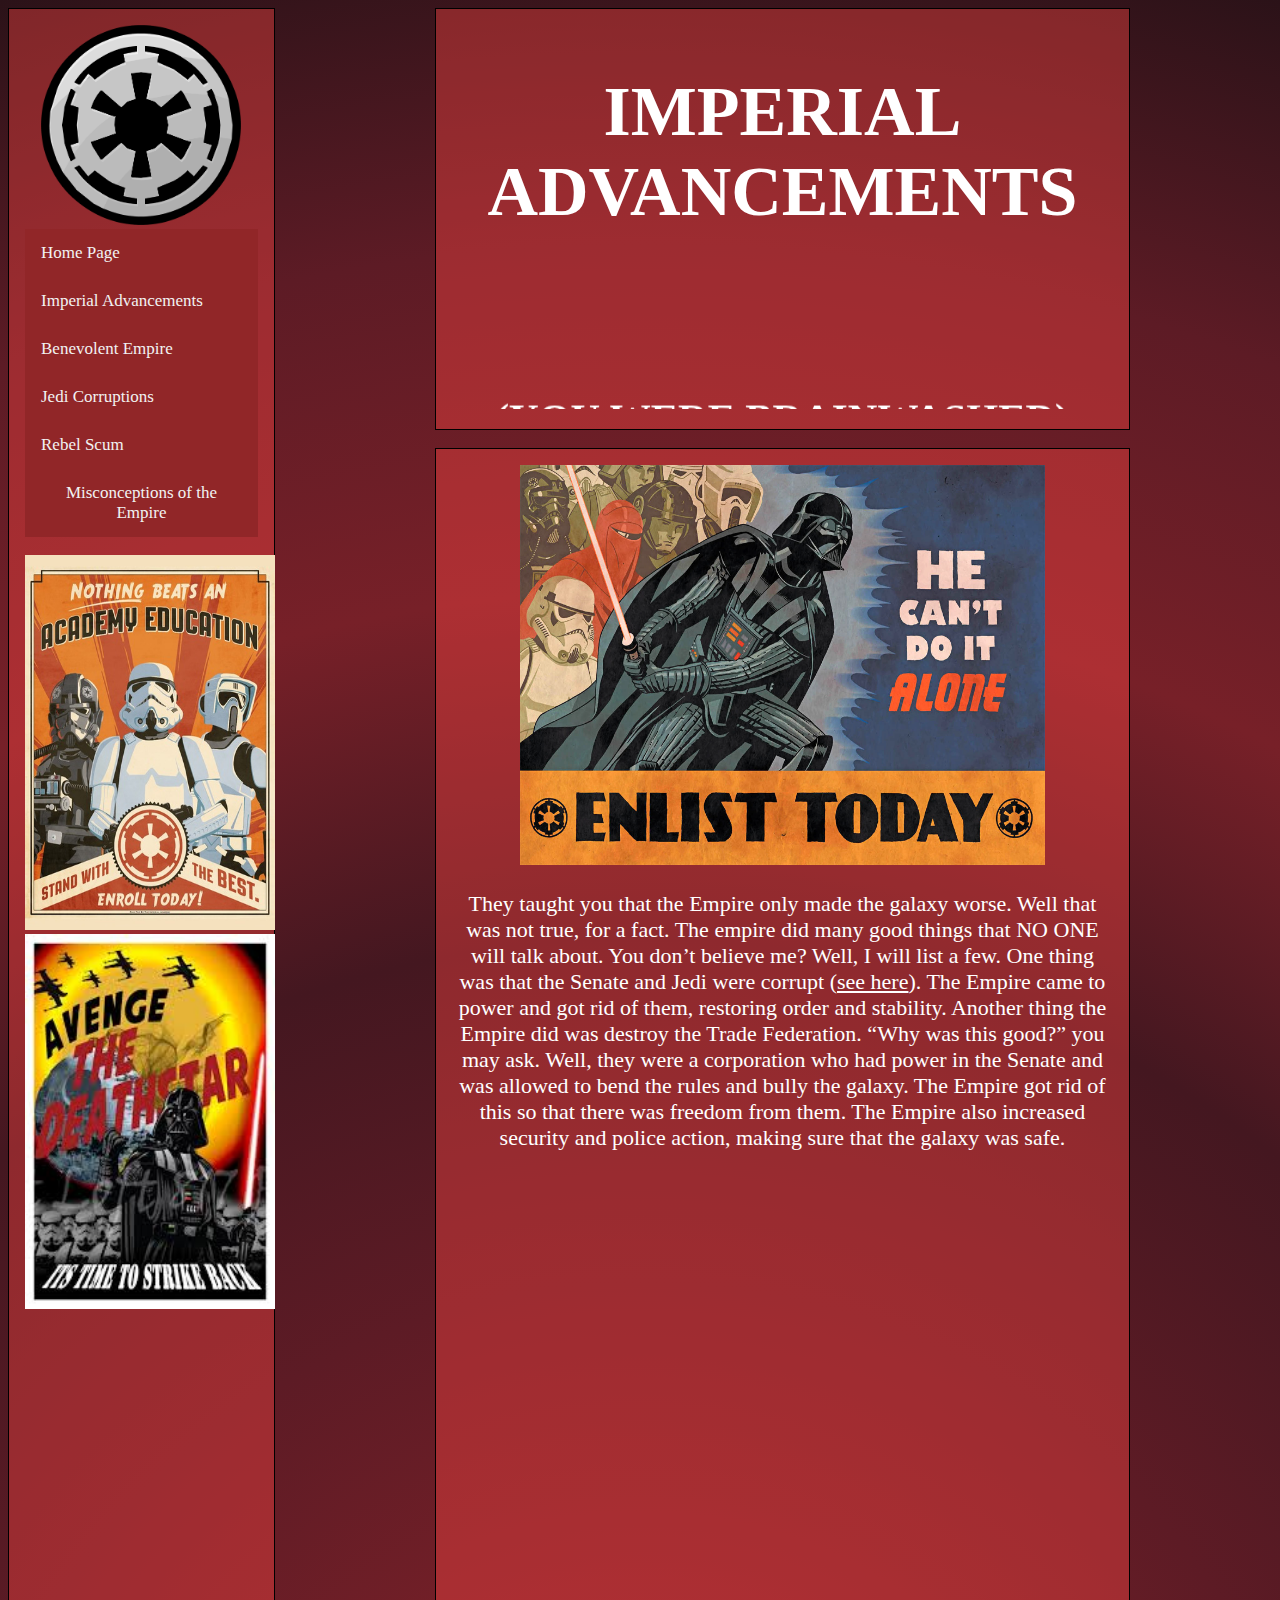
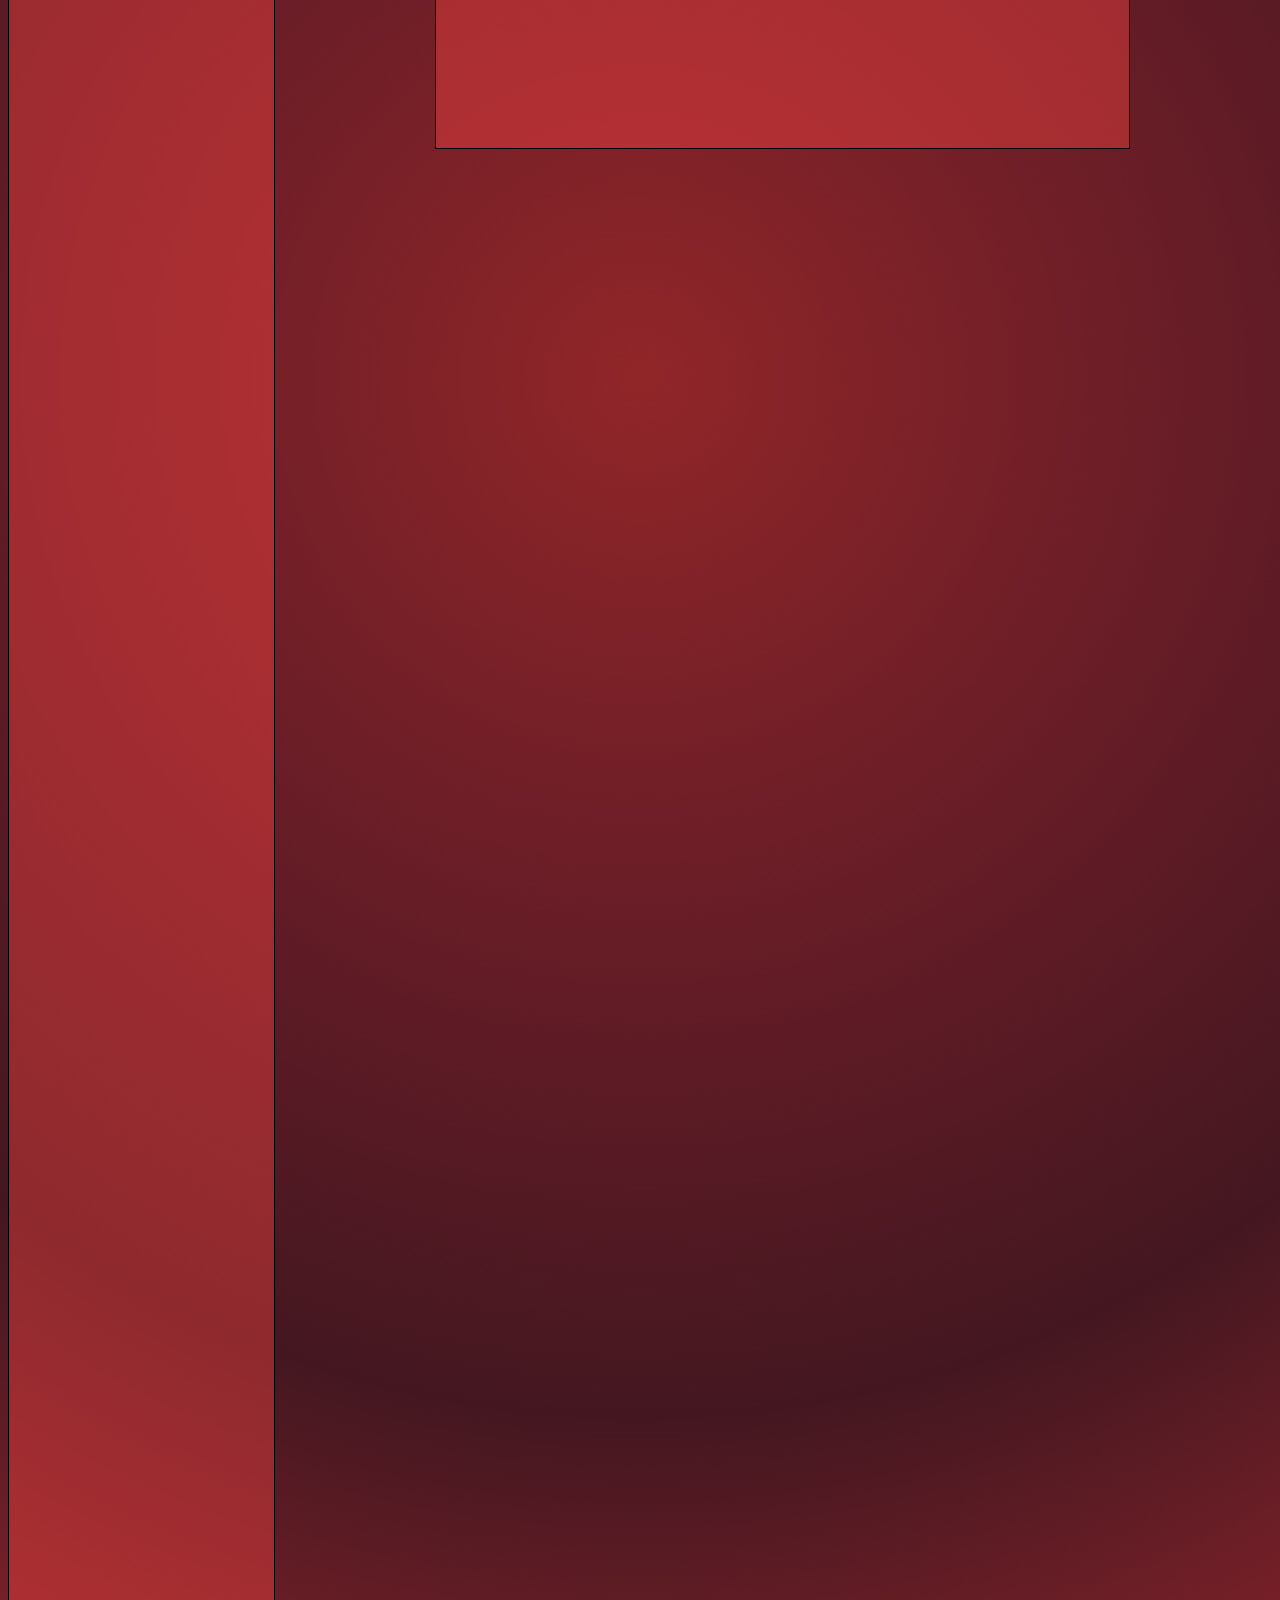
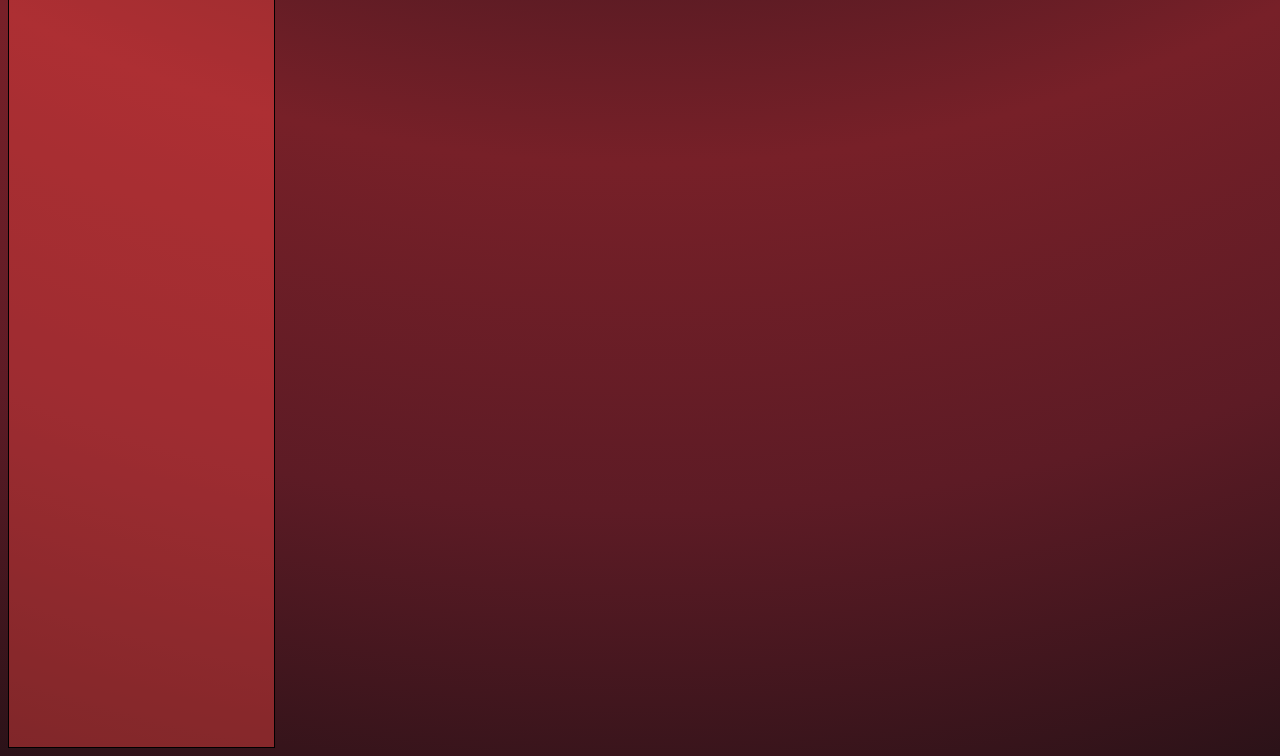
==== advance.html @ c9b88e84 "Add files via upload" ====
<!DOCTYPE html>
<html>
	<head>
		<link href= "stylesheet.css" type="text/css" rel="stylesheet">
		<title>Imperial Advancements</title>
	</head>
	<body class="grid">
		</div> 
		<div class="sidebar">
					<center>
				<div class="caption">
					<a class="cursor" href="">
					<img src="Images/empirelogo.png"  height="200" width="200">
					<span class="captiontext">The sign of our Glorious Empire!</span>
					</a>
				</div>
			<div class="navbar">
					<a class="cursor" href="index.html"><center>Home Page</center></a>
					<a class="cursor" href="advance.html"><center>Imperial Advancements</center></a>
					<a class="cursor" href="benevolent.html"><center>Benevolent Empire</center></a>
					<a class="cursor" href="corrupt.html"><center>Jedi Corruptions</center></a>
					<a class="cursor" href="scum.html"><center>Rebel Scum</center></a>
					<a class="cursor" href="misconception.html"><center>Misconceptions of the Empire</center></a>
			</div>
				<br>
				<img src="Images/education.jpg"  height="375" width="250">
				<img src="Images/avenge.jpg"  height="375" width="250">
			</center>
		</div>
		<div class="title">
			<center>
				<h1>IMPERIAL ADVANCEMENTS</h1>
				<marquee direction="up"><h3 style="color:white">(YOU WERE BRAINWASHED)</h3></marquee>
			</center>
		</div>
		<div class="titlebody">
		<center>
			<div class="caption">
				<img src="Images/enlisttoday.jpg" height="400" width="525">
				<span class="captiontext">Change my mind</span>
			</div>
			<p>They taught you that the Empire only made the galaxy worse. Well that was not true, for a fact. The empire did many good things that NO ONE will talk about. 
			You don’t believe me? Well, I will list a few. One thing was that the Senate and Jedi were corrupt (<a class="cursor" href="corrutption.html">see here</a>). 
			The Empire came to power and got rid of them, restoring order and stability. Another thing the Empire did was destroy the Trade Federation. 
			“Why was this good?” you may ask. Well, they were a corporation who had power in the Senate and was allowed to bend the rules and bully the galaxy. 
			The Empire got rid of this so that there was freedom from them. The Empire also increased security and police action, making sure that the galaxy was safe.</p>
		</center>
		</div>
	</body>
</html>
---- stylesheet.css ----
html {
	cursor: url('Images/troopercursor.png'), auto;
background-image: radial-gradient(circle, #912628, #772028, #5d1b25, #441720, #772028, #5d1b25, #2b1218);
	

}
div a.cursor:hover {
	cursor: url('Images/vader.png'), auto;
}
.grid {
	display: grid;
	grid-template-columns: 1fr 1fr 1fr 1fr 1fr 1fr 1fr 1fr 1fr; 
	grid-template-rows: 1fr 1fr 1fr 1fr 1fr 1fr 1fr 1fr 1fr ;
	grid-gap: 2vh;
}
.caption .captiontext {
    visibility: hidden;
    width: 120px;
    background-color: black;
    color: #fff;
    text-align: center;
    border-radius: 6px;
    padding: 5px 0;

    /* Position the tooltip */
    position: absolute;
    z-index: 1;
}

.caption:hover .captiontext {
    visibility: visible;
}

h1 {
	font-size: 70px;
	text-align: center;
	color: white;
	font-family: Palatino;
}

h3 {
	font-size: 41px;
	text-align: center;
	color: white;
	font-family: Palatino;
}


p {
	font-size: 22px;
	text-align: center;
	color: white;
	font-family: Palatino;
}

a {
	color: white;
}

.sidebar {
	background-color: rgba(255,71,68,0.4);
	padding: 1em;
	grid-column: 1/3;
	grid-row: 1/10;
	border: 1px black solid;
}

.title {
	background-color: rgba(255,71,68,0.4);
	padding: 1em;
	grid-column: 4/9;
	grid-row: 1/2;
	border: 1px black solid;
}
.body {
	background-color: rgba(255,71,68,0.4);
	padding: 1em;
	grid-column: 4/9;
	grid-row: 2/8;
	border: 1px black solid;
}

.titlebody {
	background-color: rgba(255,71,68,0.4);
	padding: 1em;
	grid-column: 4/9;
	grid-row: 2/5;
	border: 1px black solid;
}

{
	background-color: rgba(255,71,68,0.4);
	padding: 1em;
	grid-column: 1/9;
	grid-row: 1/2;
	border: 1px black solid;
}

.navbar {
    background-color: #912628;
    overflow: hidden;
}

/* Style the links inside the navigation bar */
.navbar a {
    float: left;
    color: #f2f2f2;
    text-align: center;
    padding: 14px 16px;
    text-decoration: none;
    font-size: 17px;
}

/* Change the color of links on hover */

.navbar a:hover {
    background-color: #ddd;
    color: black;
}

.navbar a.active {
    background-color: #2b1218;
    color: white;
}
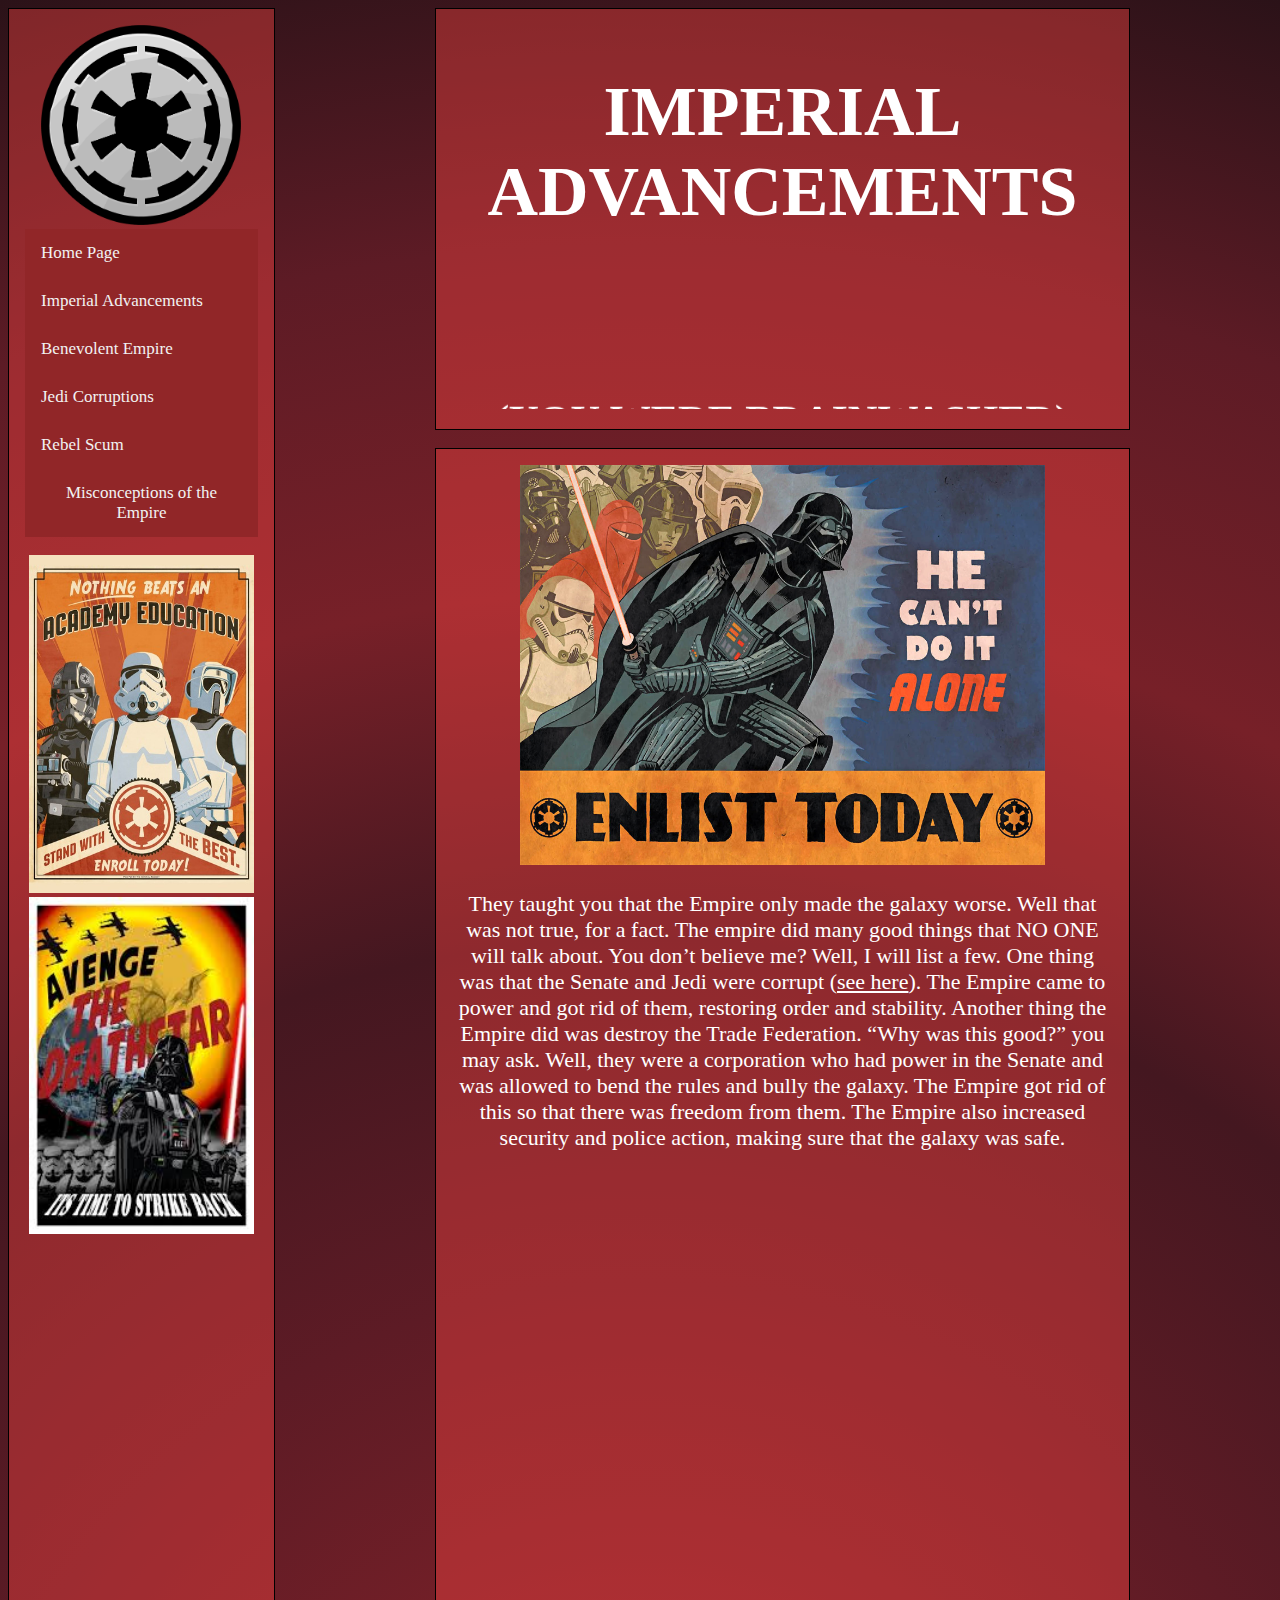
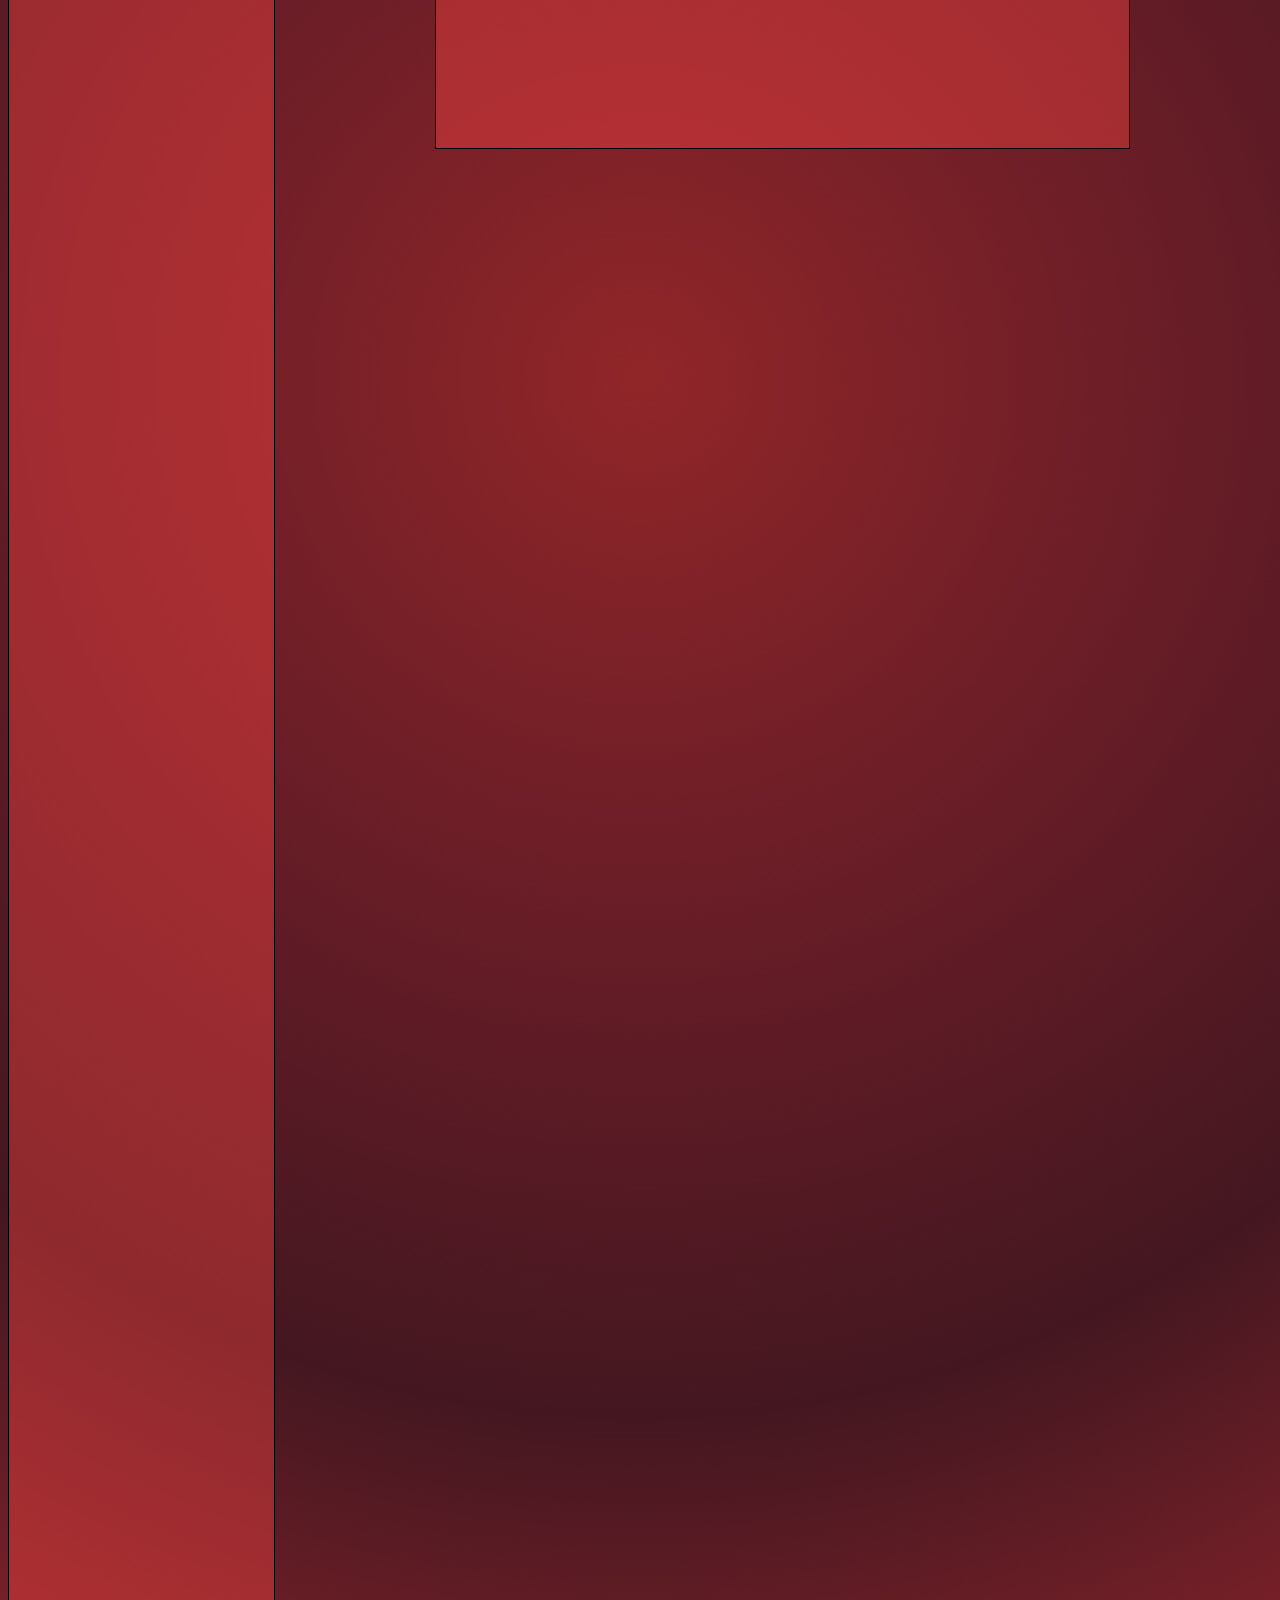
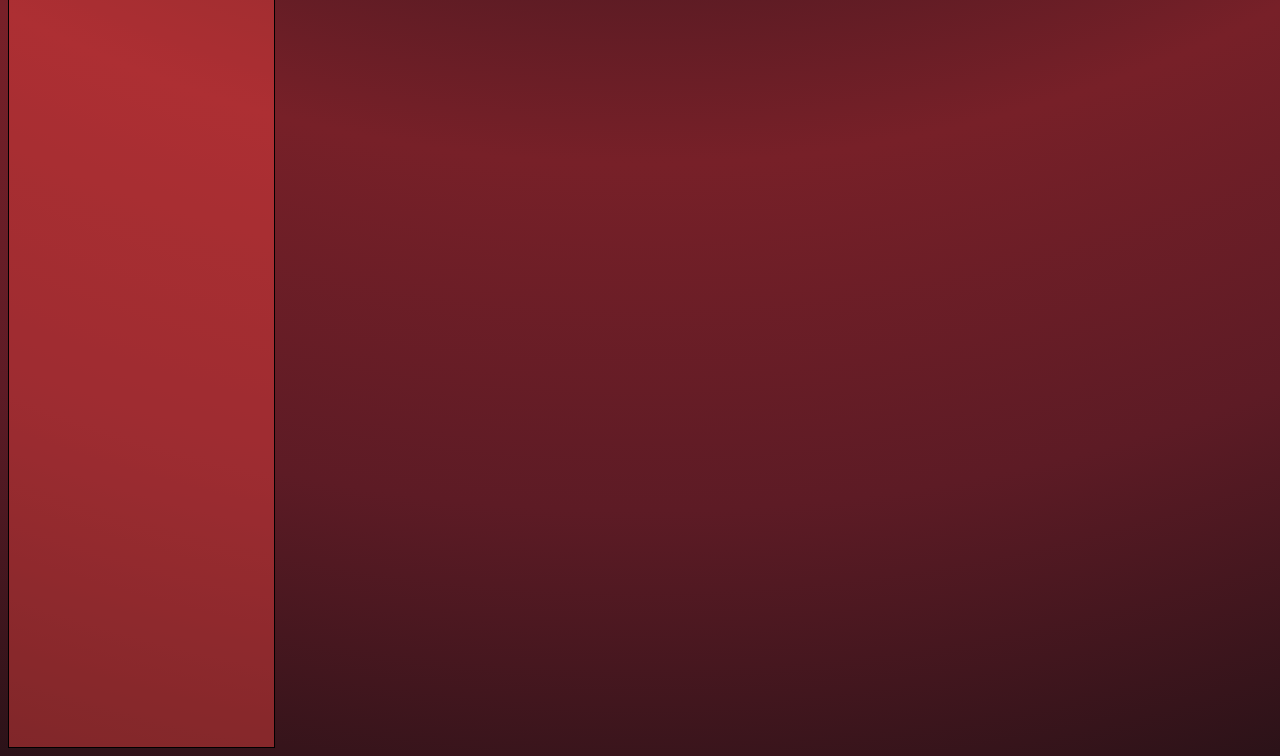
==== commit 60604868: "Add files via upload" ====
--- a/advance.html
+++ b/advance.html
@@ -23,8 +23,8 @@
 					<a class="cursor" href="misconception.html"><center>Misconceptions of the Empire</center></a>
 			</div>
 				<br>
-				<img src="Images/education.jpg"  height="375" width="250">
-				<img src="Images/avenge.jpg"  height="375" width="250">
+				<img src="Images/education.jpg"  height="337.5" width="225">
+				<img src="Images/avenge.jpg"  height="337.5" width="225">
 			</center>
 		</div>
 		<div class="title">
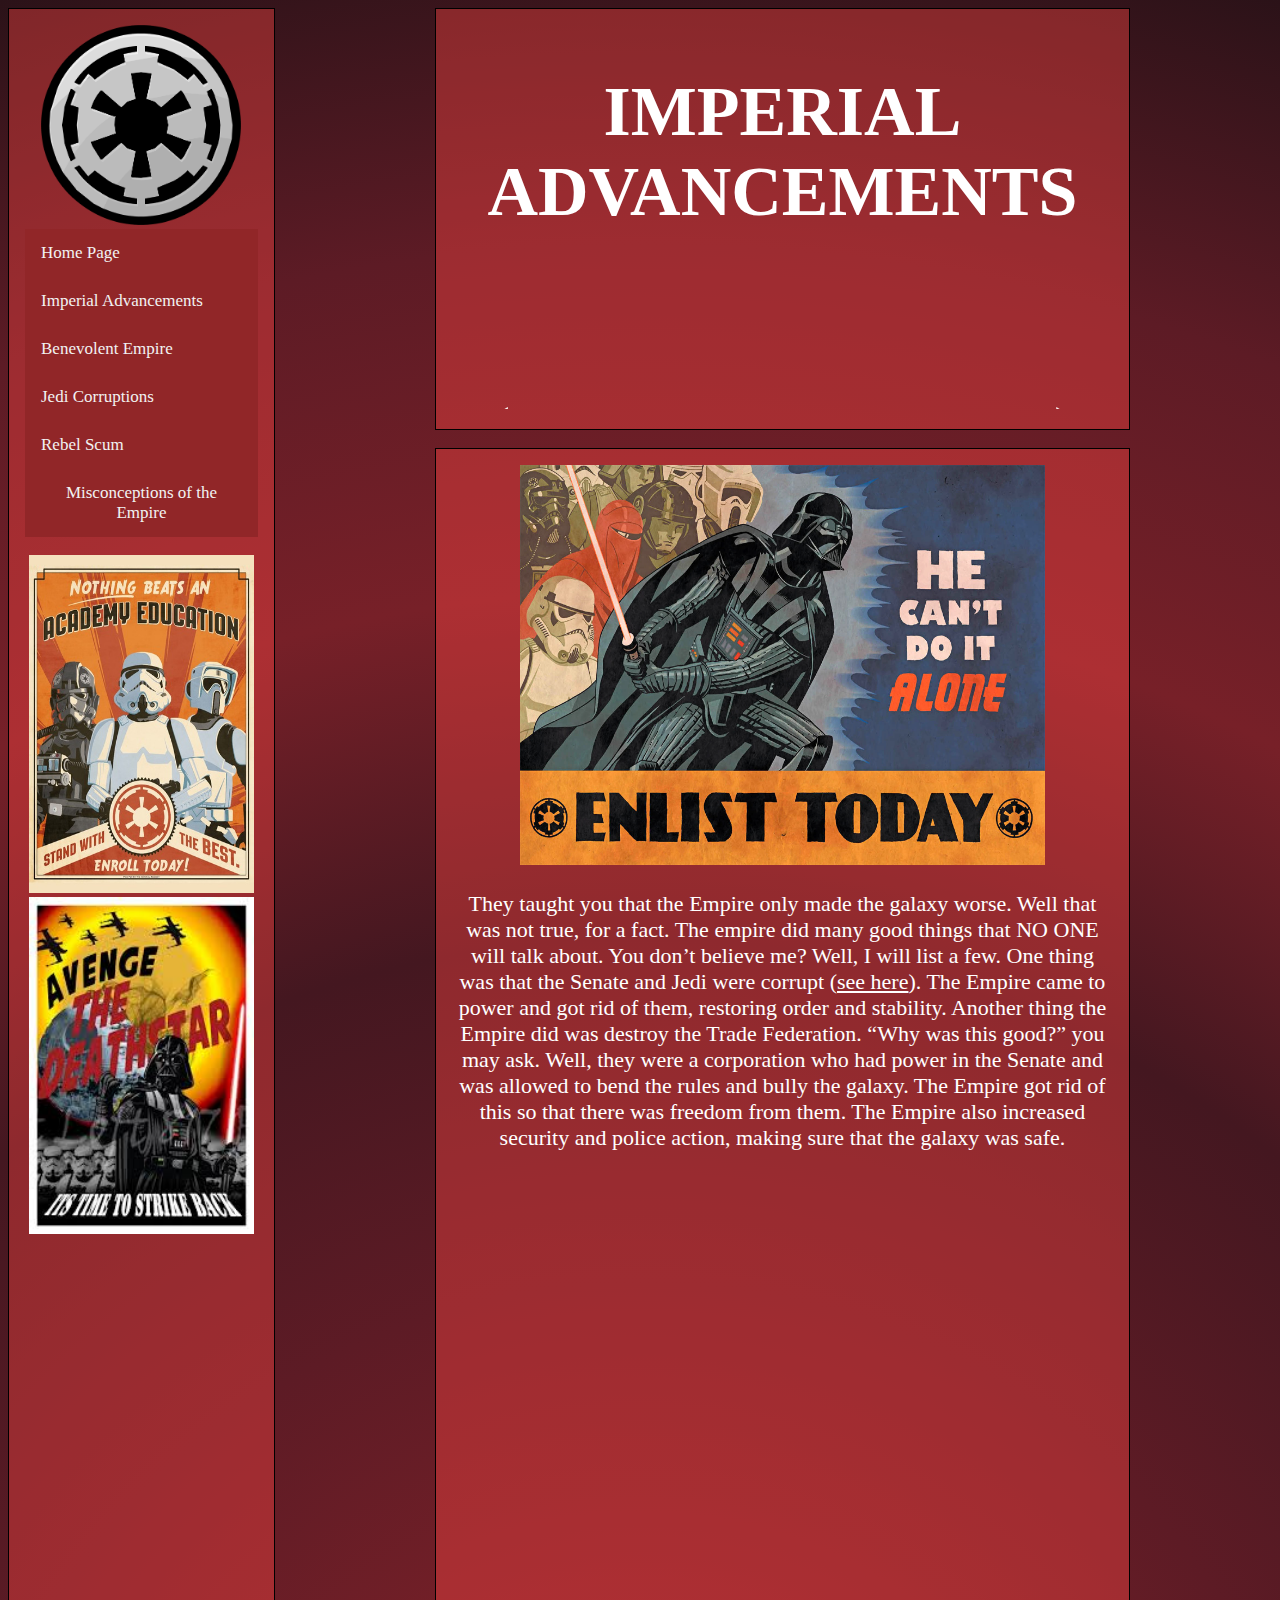
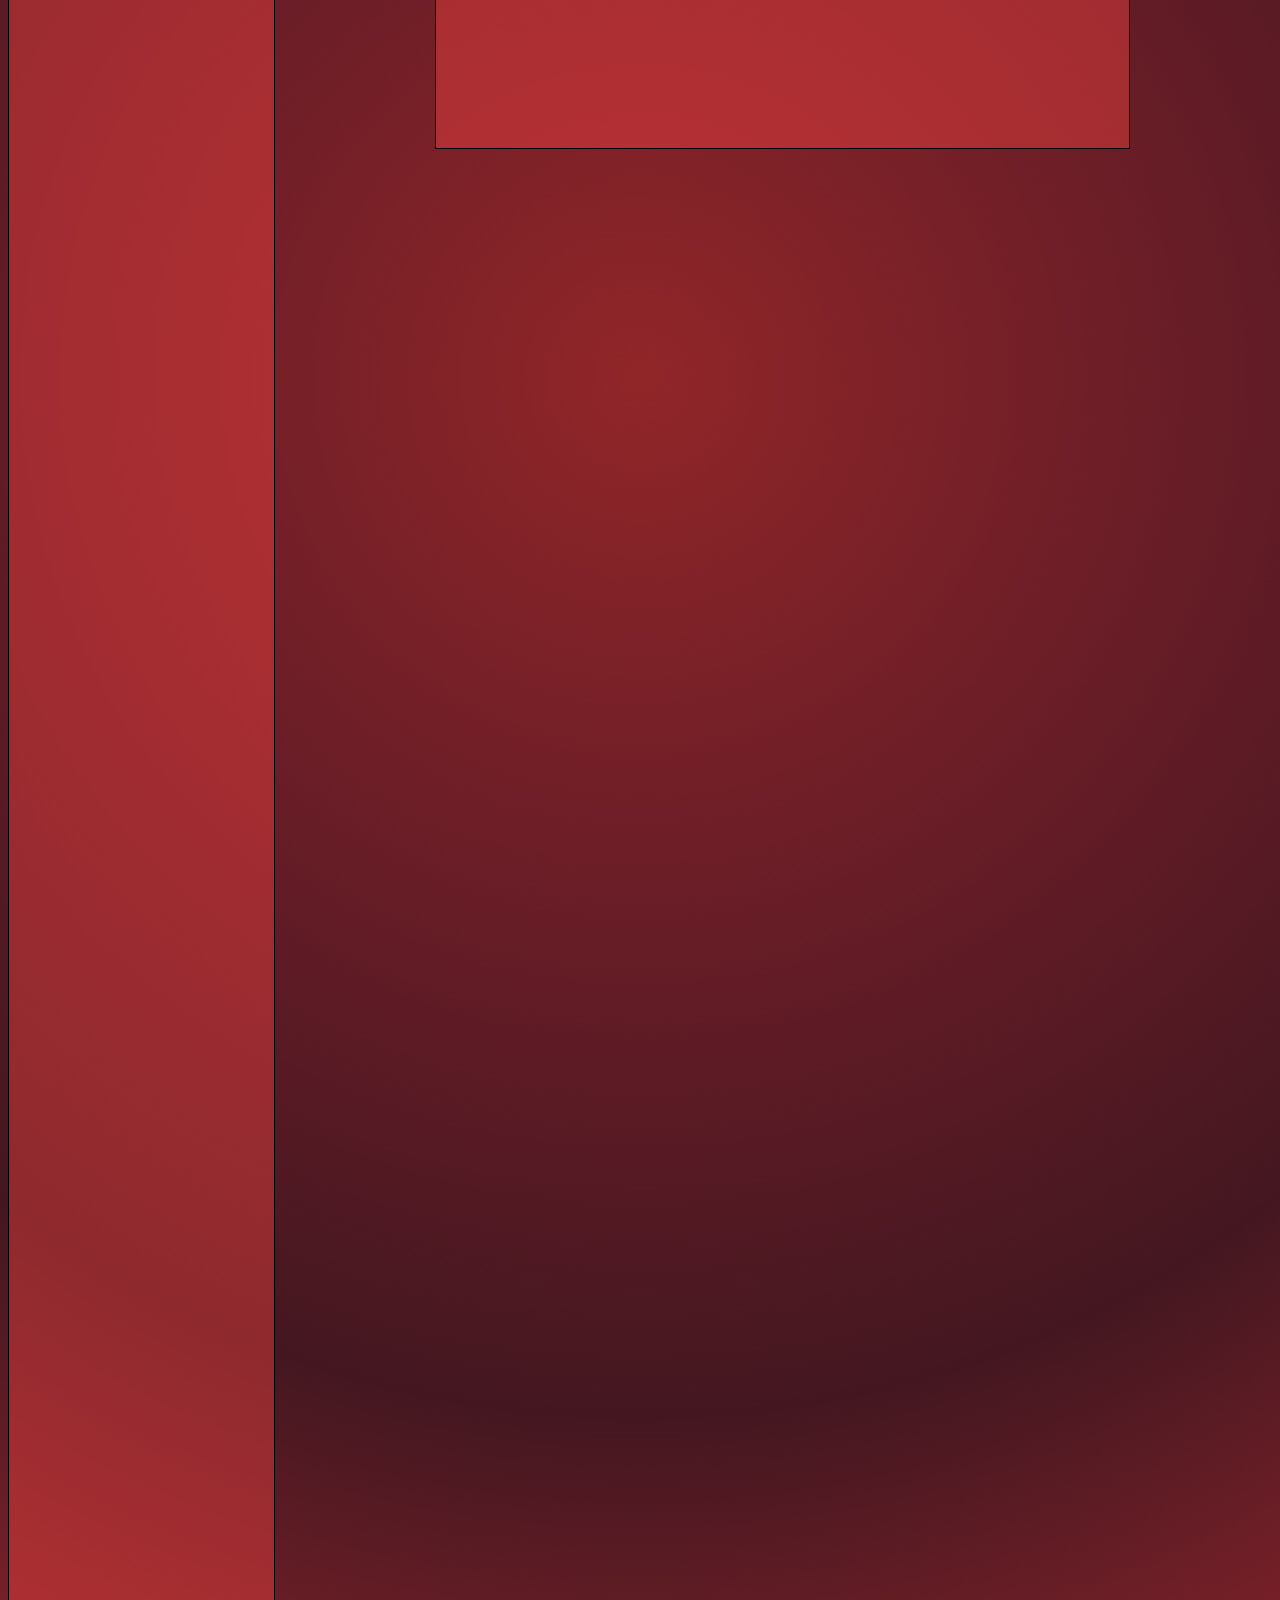
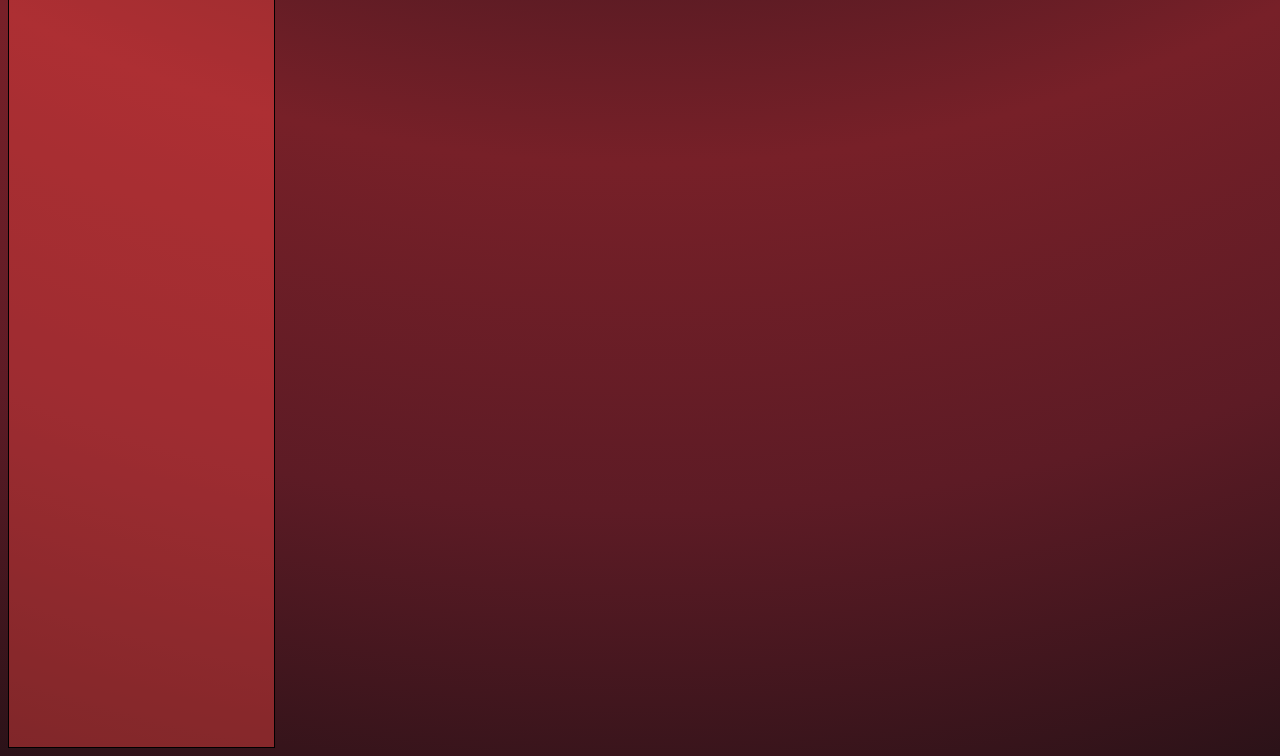
==== commit ba0c6476: "Add files via upload" ====
--- a/advance.html
+++ b/advance.html
@@ -37,7 +37,7 @@
 		<center>
 			<div class="caption">
 				<img src="Images/enlisttoday.jpg" height="400" width="525">
-				<span class="captiontext">Change my mind</span>
+				<span class="captiontext">Help the Empire</span>
 			</div>
 			<p>They taught you that the Empire only made the galaxy worse. Well that was not true, for a fact. The empire did many good things that NO ONE will talk about. 
 			You don’t believe me? Well, I will list a few. One thing was that the Senate and Jedi were corrupt (<a class="cursor" href="corrutption.html">see here</a>). 
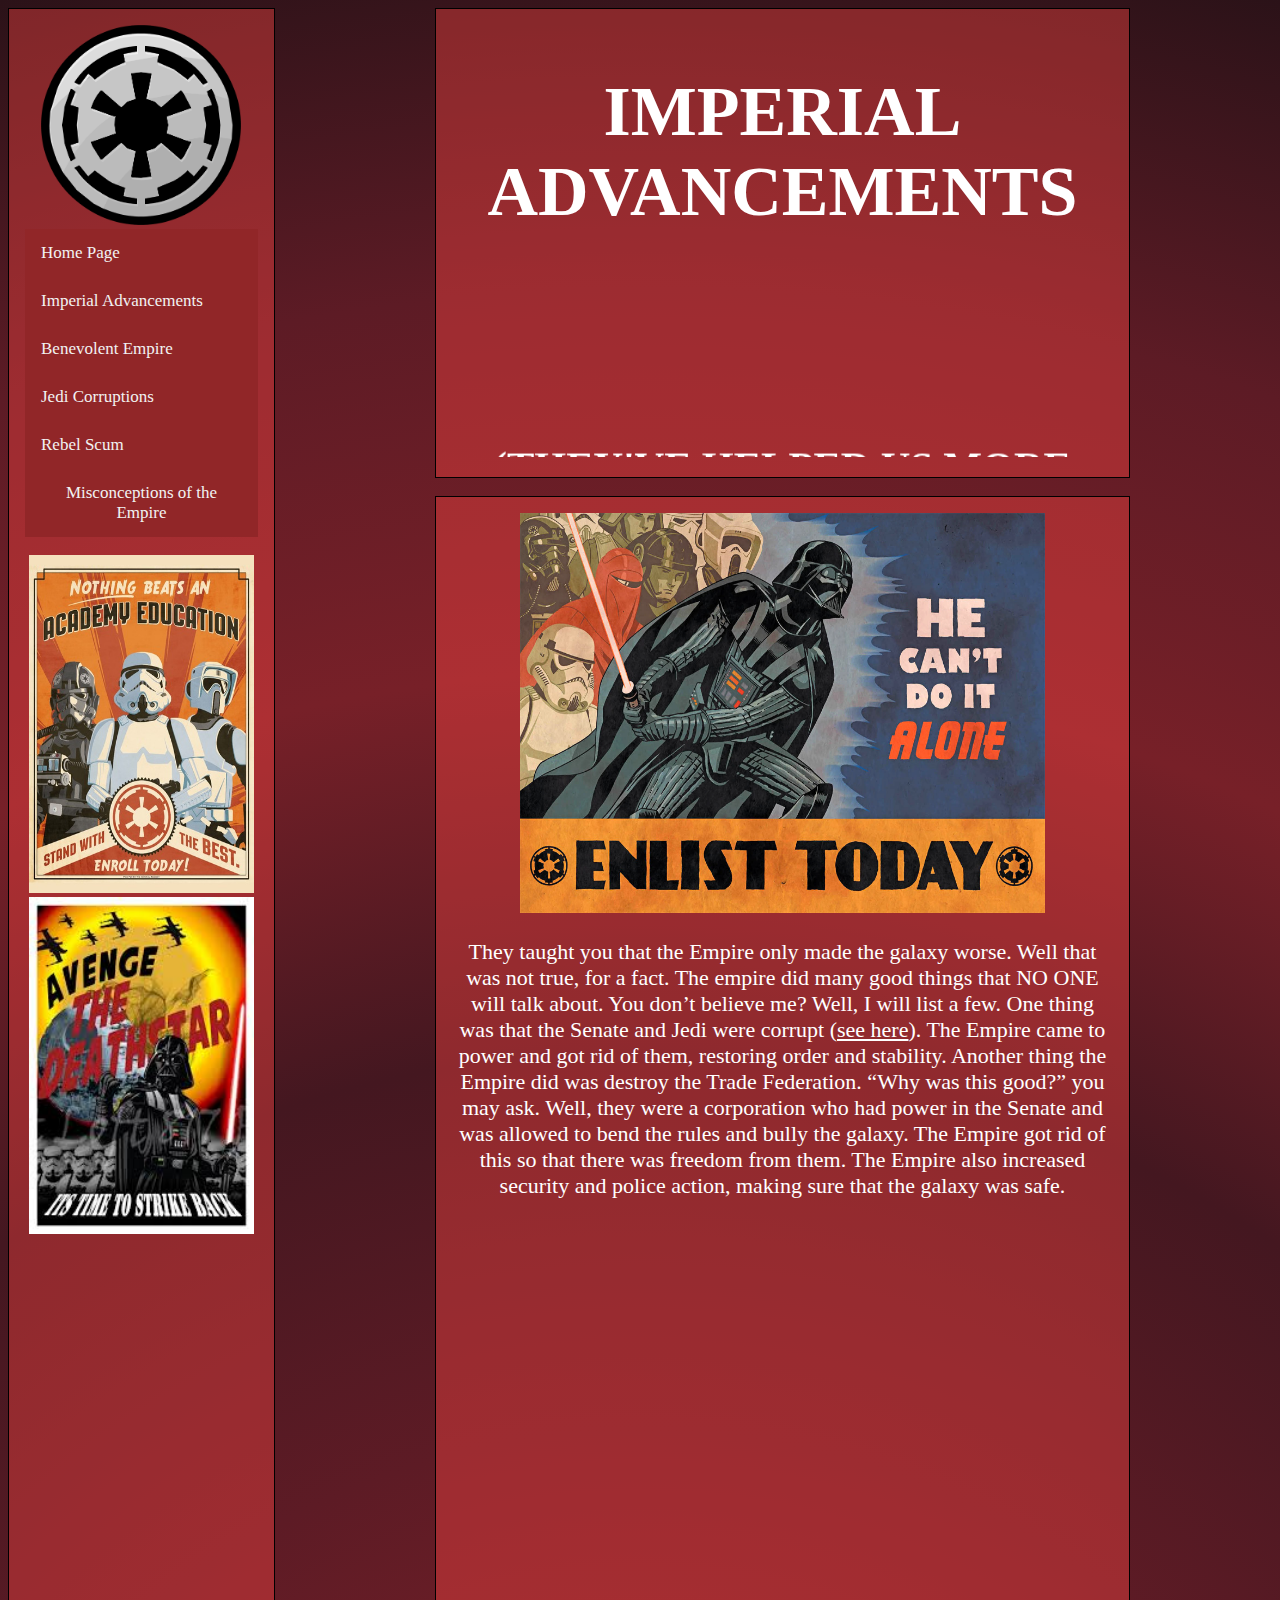
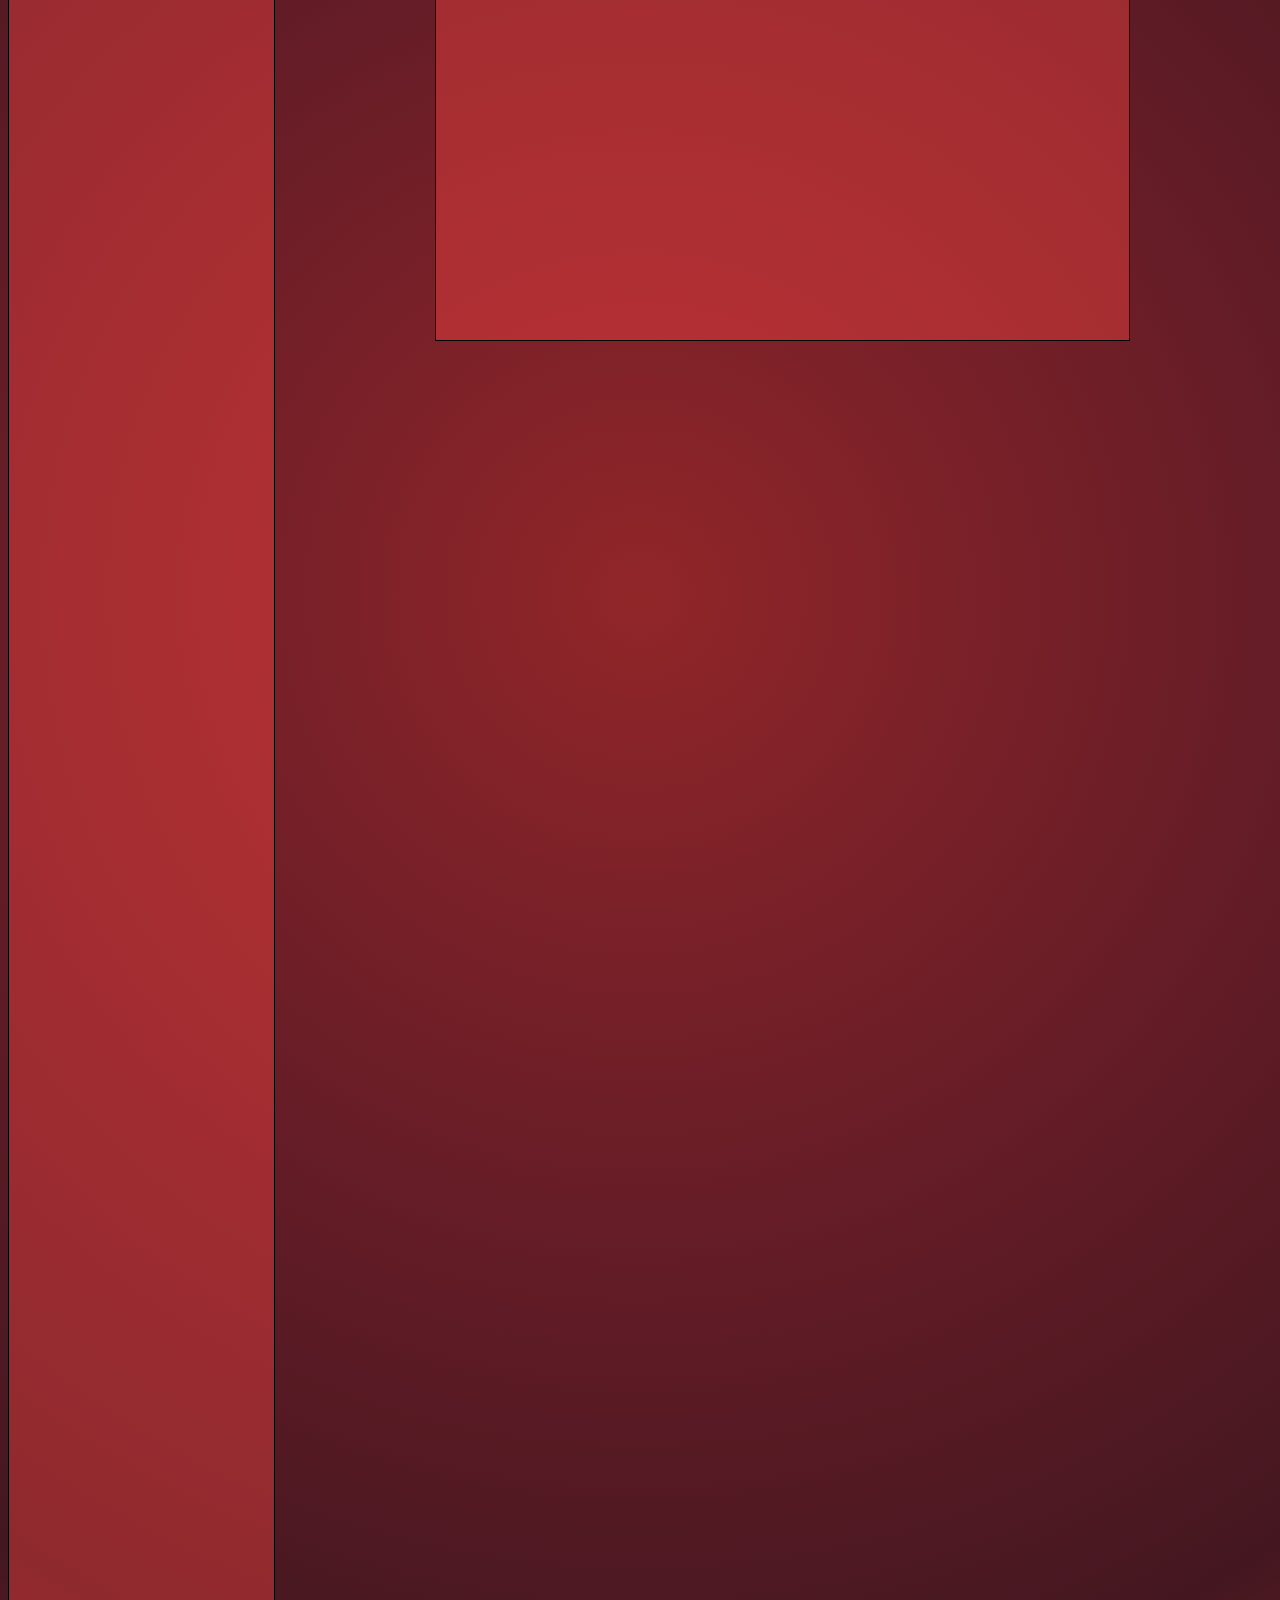
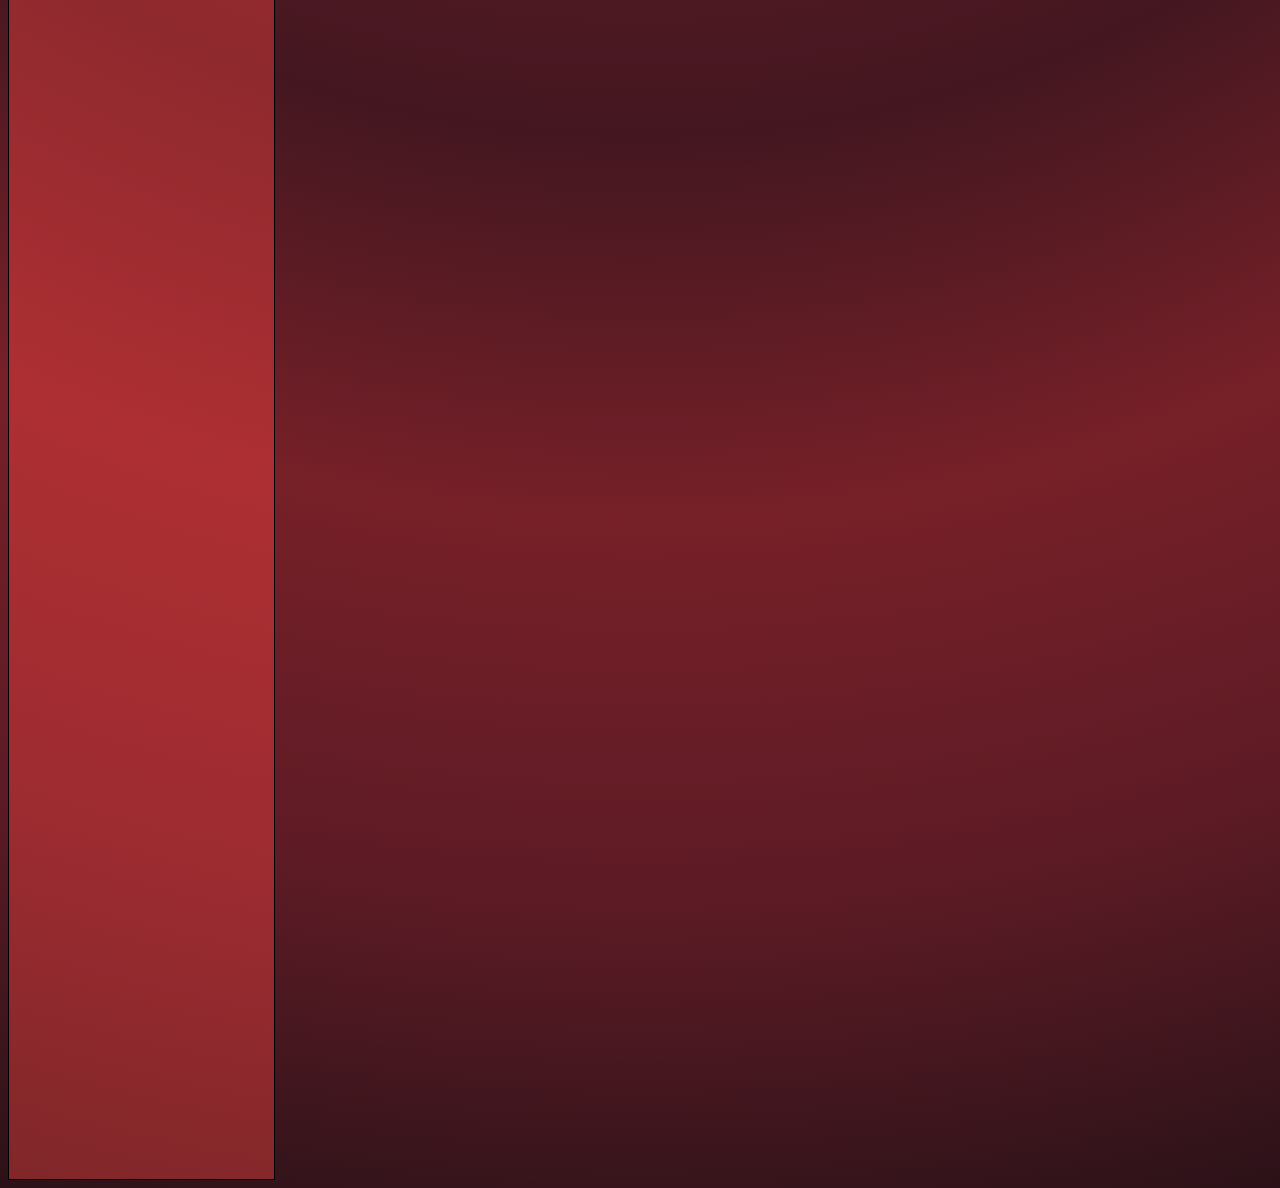
==== commit 18ec3904: "Add files via upload" ====
--- a/advance.html
+++ b/advance.html
@@ -30,17 +30,17 @@
 		<div class="title">
 			<center>
 				<h1>IMPERIAL ADVANCEMENTS</h1>
-				<marquee direction="up"><h3 style="color:white">(YOU WERE BRAINWASHED)</h3></marquee>
+				<marquee direction="up"><h3 style="color:white">(THEY'VE HELPED US MORE THAN YOU THINK)</h3></marquee>
 			</center>
 		</div>
 		<div class="titlebody">
 		<center>
 			<div class="caption">
 				<img src="Images/enlisttoday.jpg" height="400" width="525">
-				<span class="captiontext">Help the Empire</span>
+				<span class="captiontext">Help the Empire!</span>
 			</div>
 			<p>They taught you that the Empire only made the galaxy worse. Well that was not true, for a fact. The empire did many good things that NO ONE will talk about. 
-			You don’t believe me? Well, I will list a few. One thing was that the Senate and Jedi were corrupt (<a class="cursor" href="corrutption.html">see here</a>). 
+			You don’t believe me? Well, I will list a few. One thing was that the Senate and Jedi were corrupt (<a class="cursor" href="corrupt.html">see here</a>). 
 			The Empire came to power and got rid of them, restoring order and stability. Another thing the Empire did was destroy the Trade Federation. 
 			“Why was this good?” you may ask. Well, they were a corporation who had power in the Senate and was allowed to bend the rules and bully the galaxy. 
 			The Empire got rid of this so that there was freedom from them. The Empire also increased security and police action, making sure that the galaxy was safe.</p>
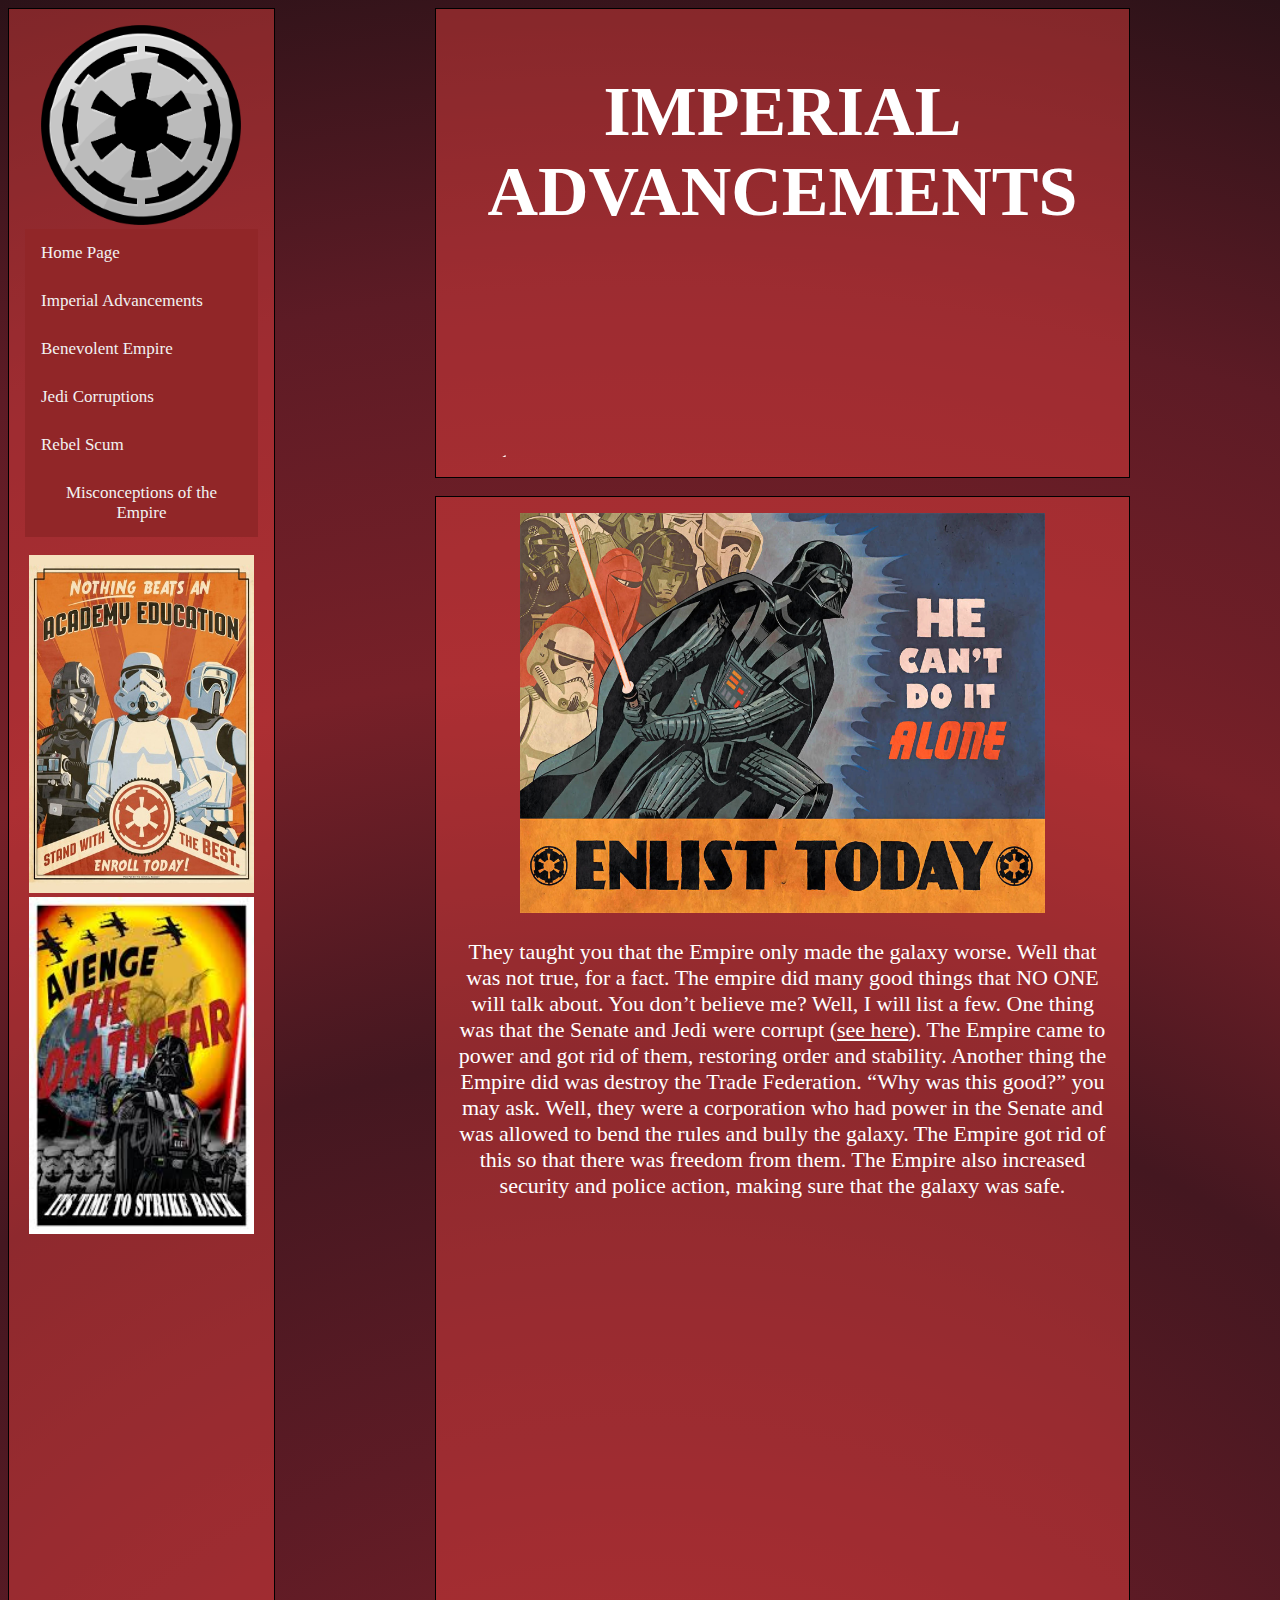
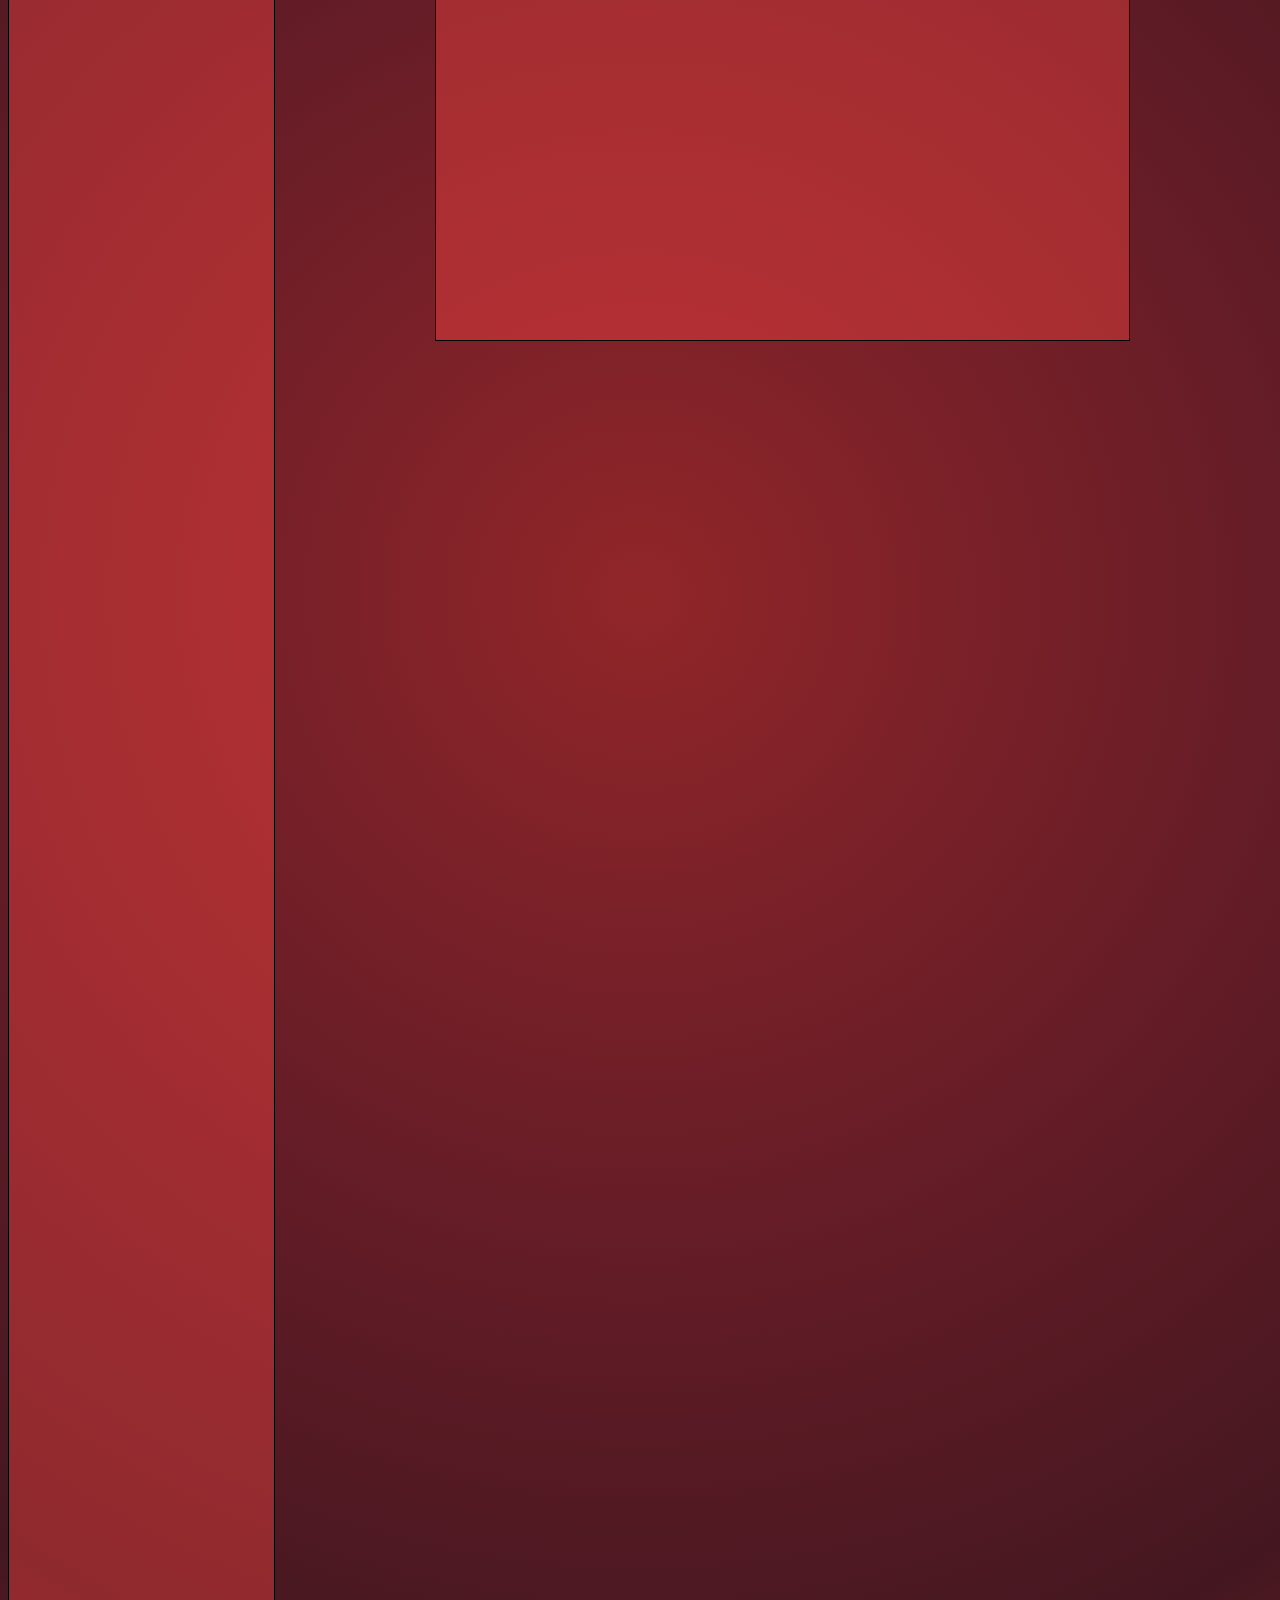
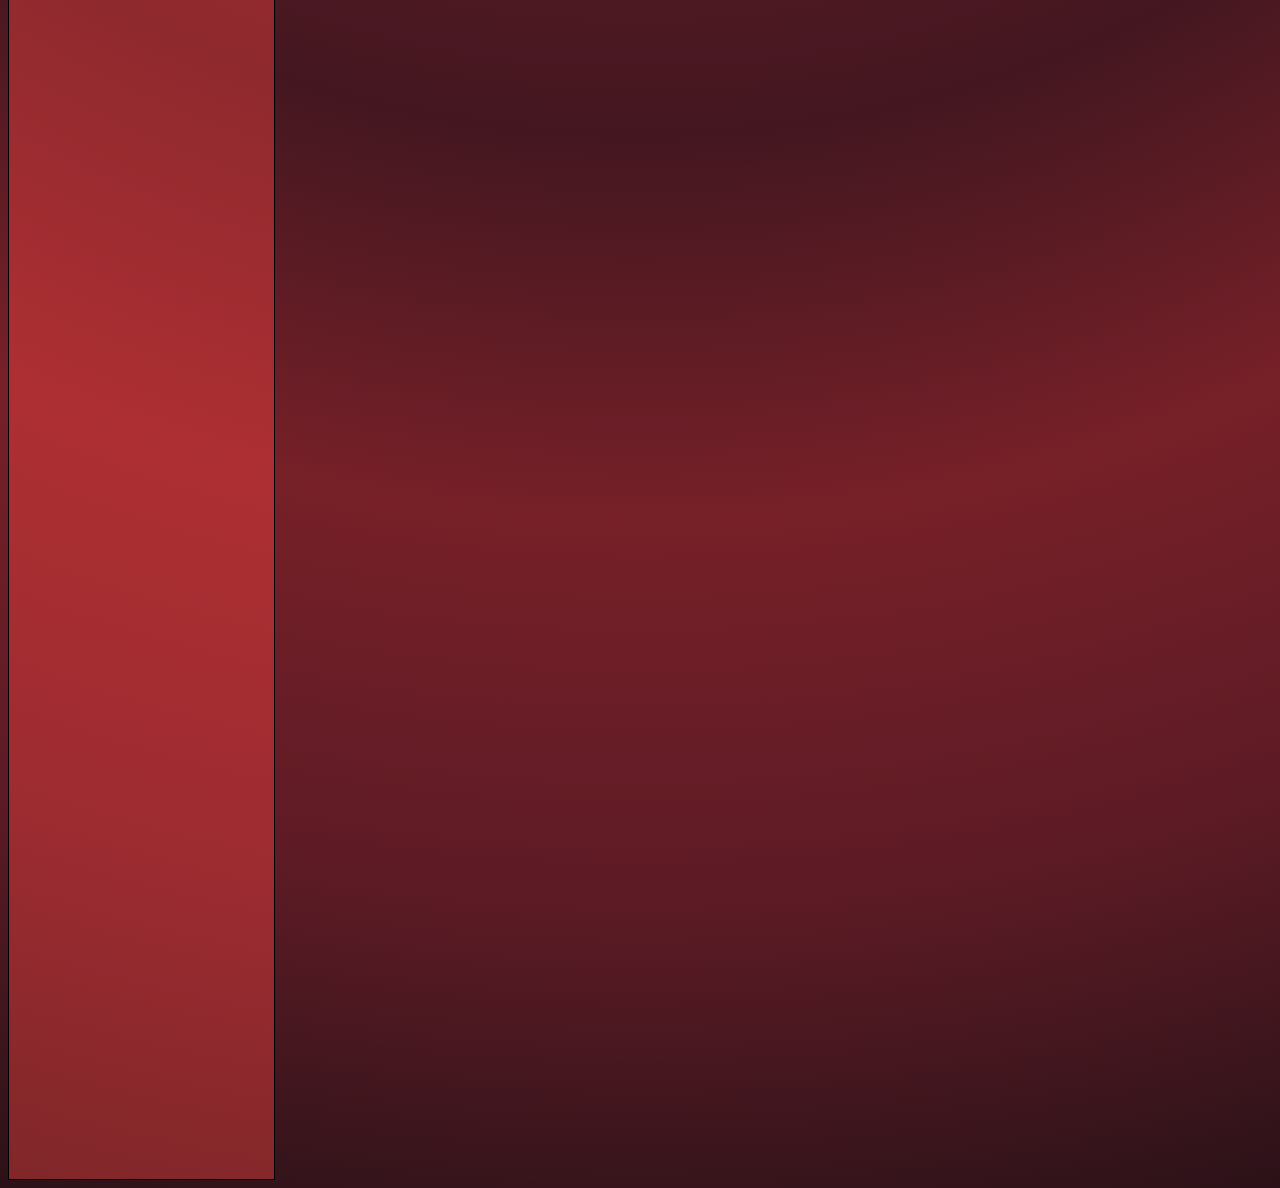
==== commit 647b5d7f: "Add files via upload" ====
--- a/advance.html
+++ b/advance.html
@@ -2,6 +2,7 @@
 <html>
 	<head>
 		<link href= "stylesheet.css" type="text/css" rel="stylesheet">
+		<link rel="icon" type="image/png" href="Images/tie.png"/>
 		<title>Imperial Advancements</title>
 	</head>
 	<body class="grid">
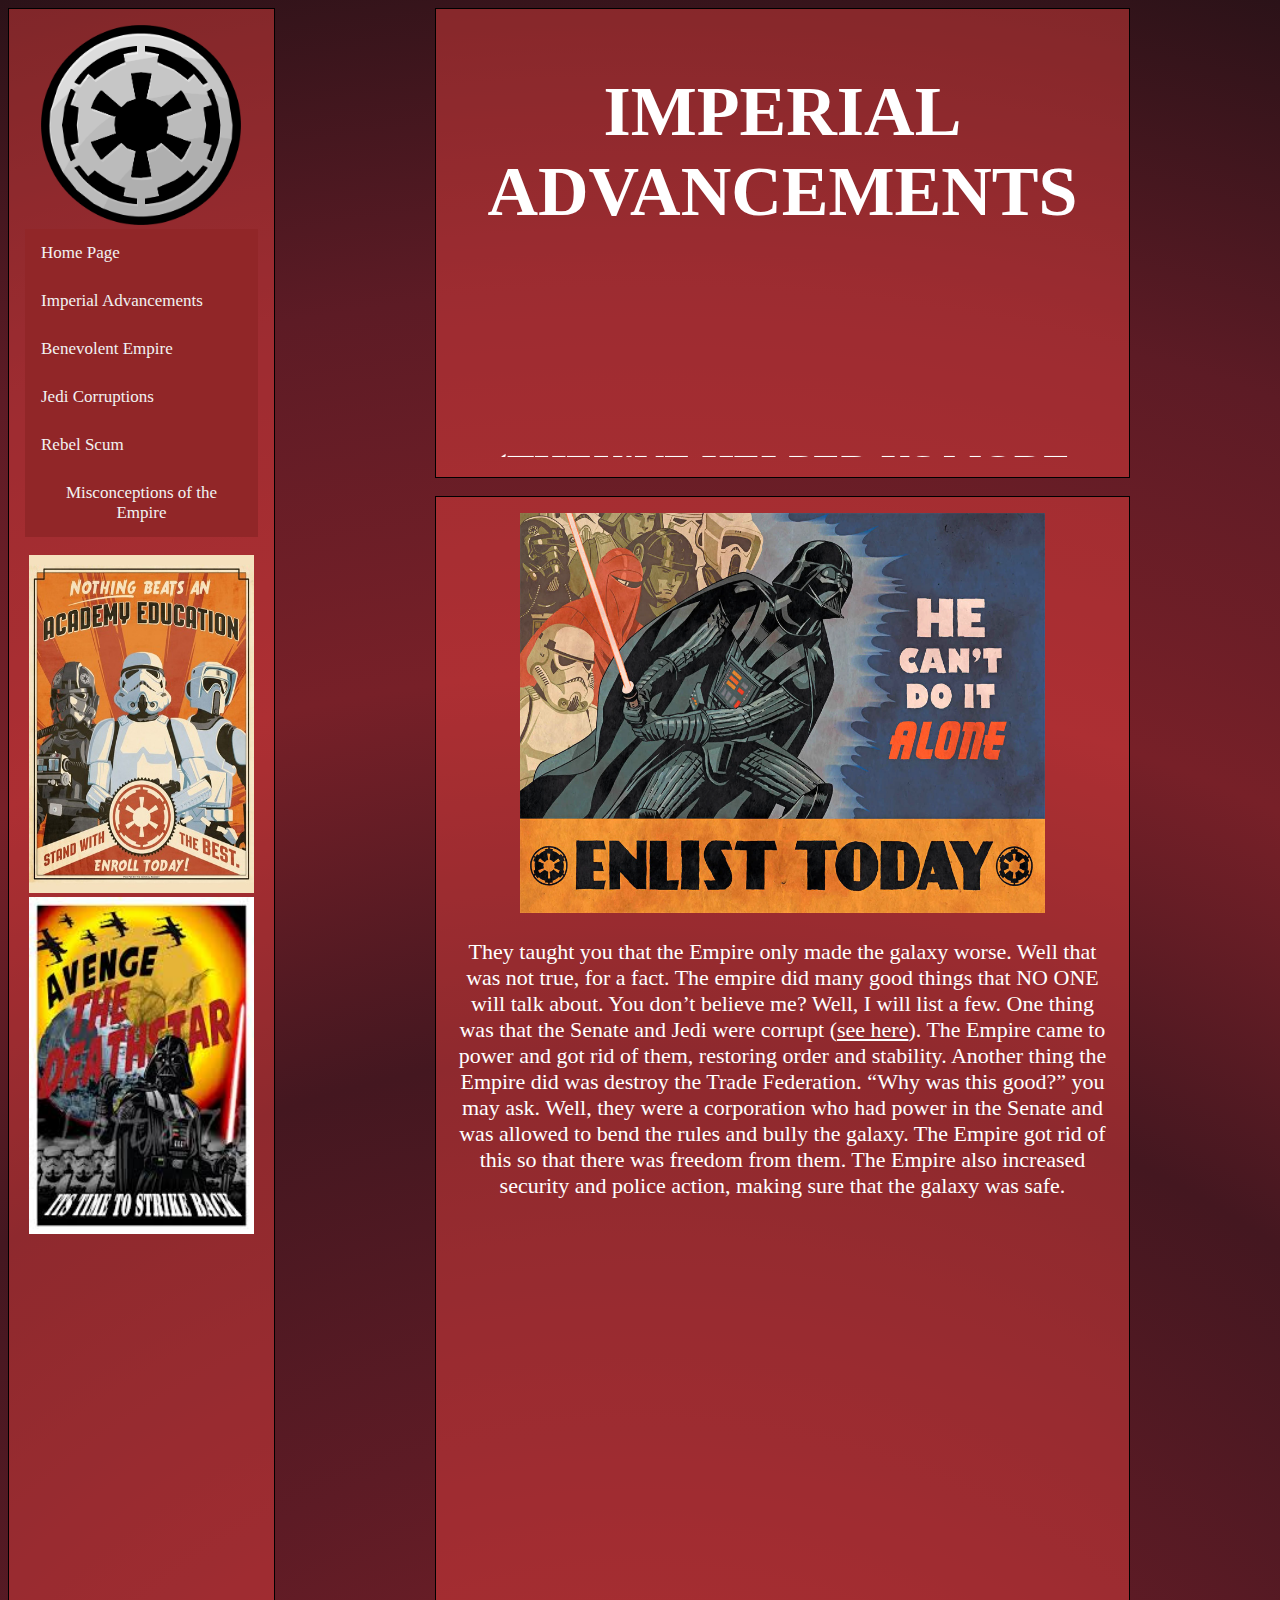
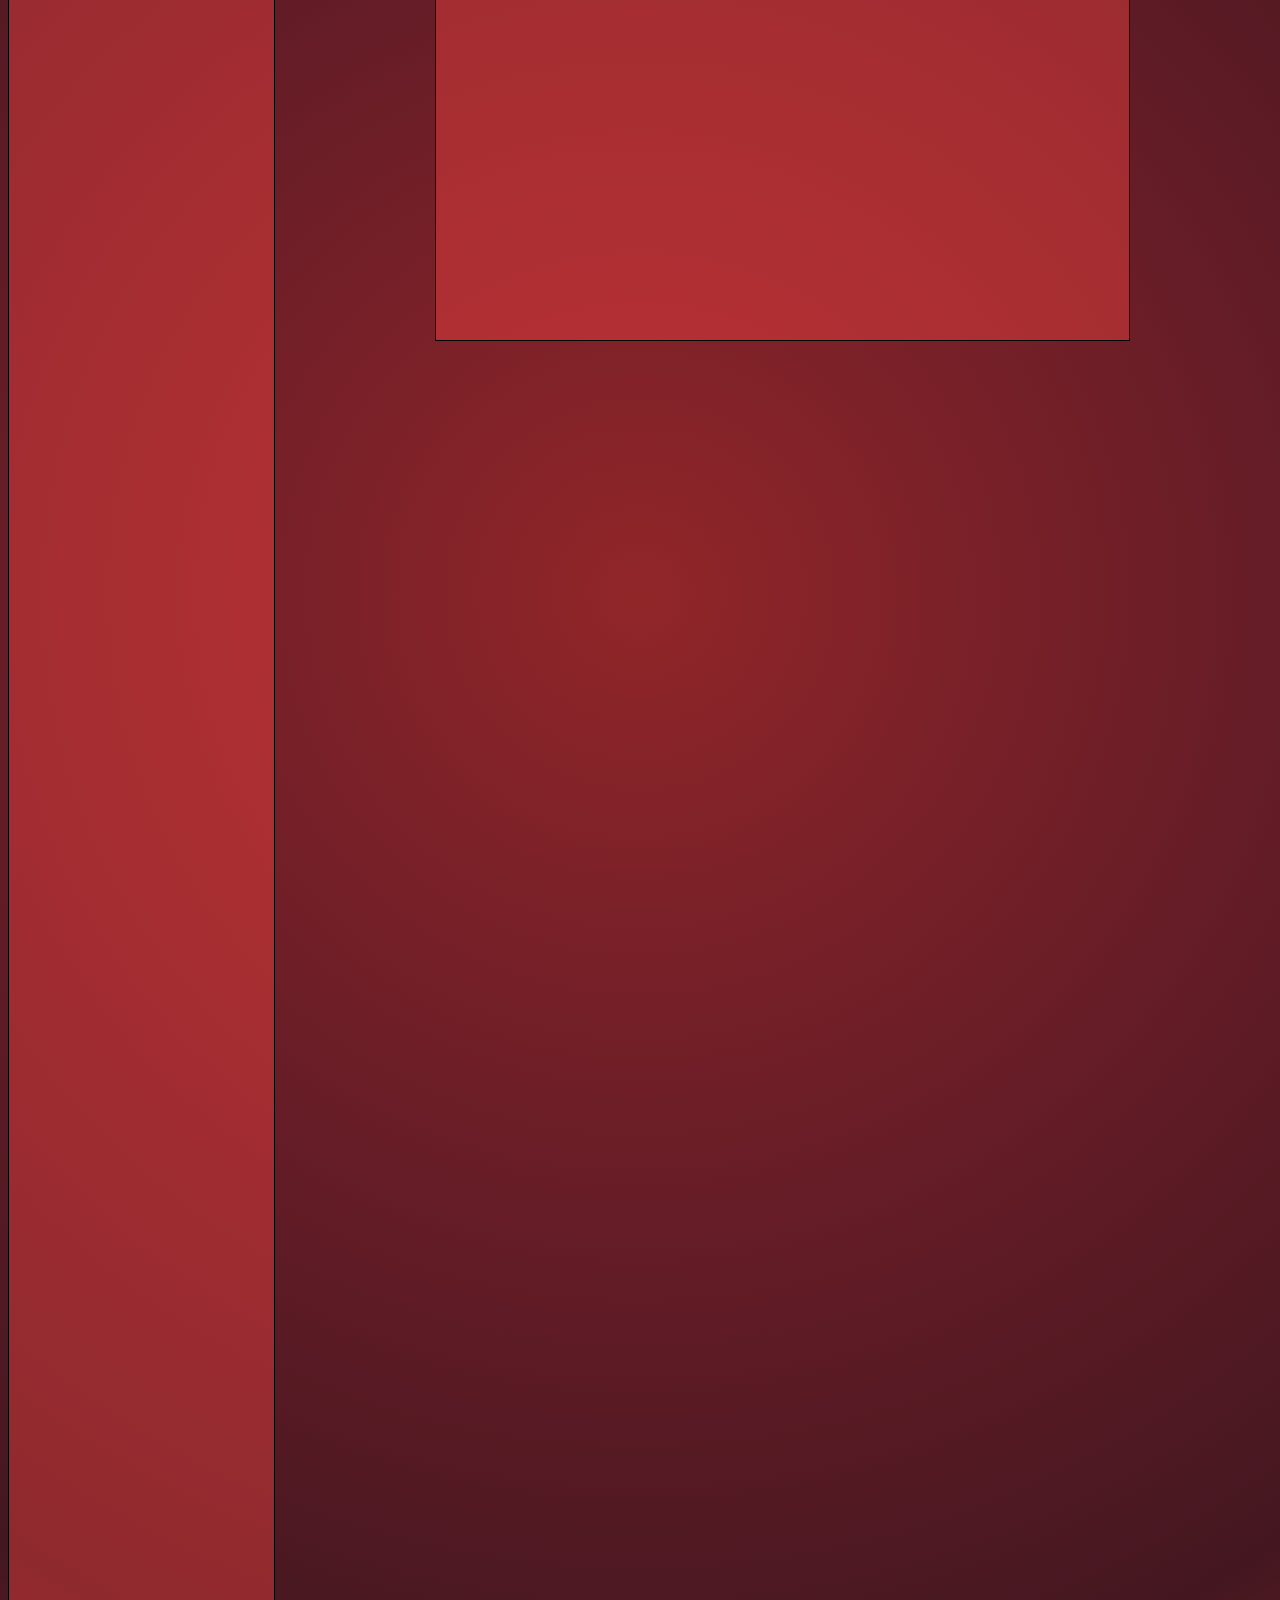
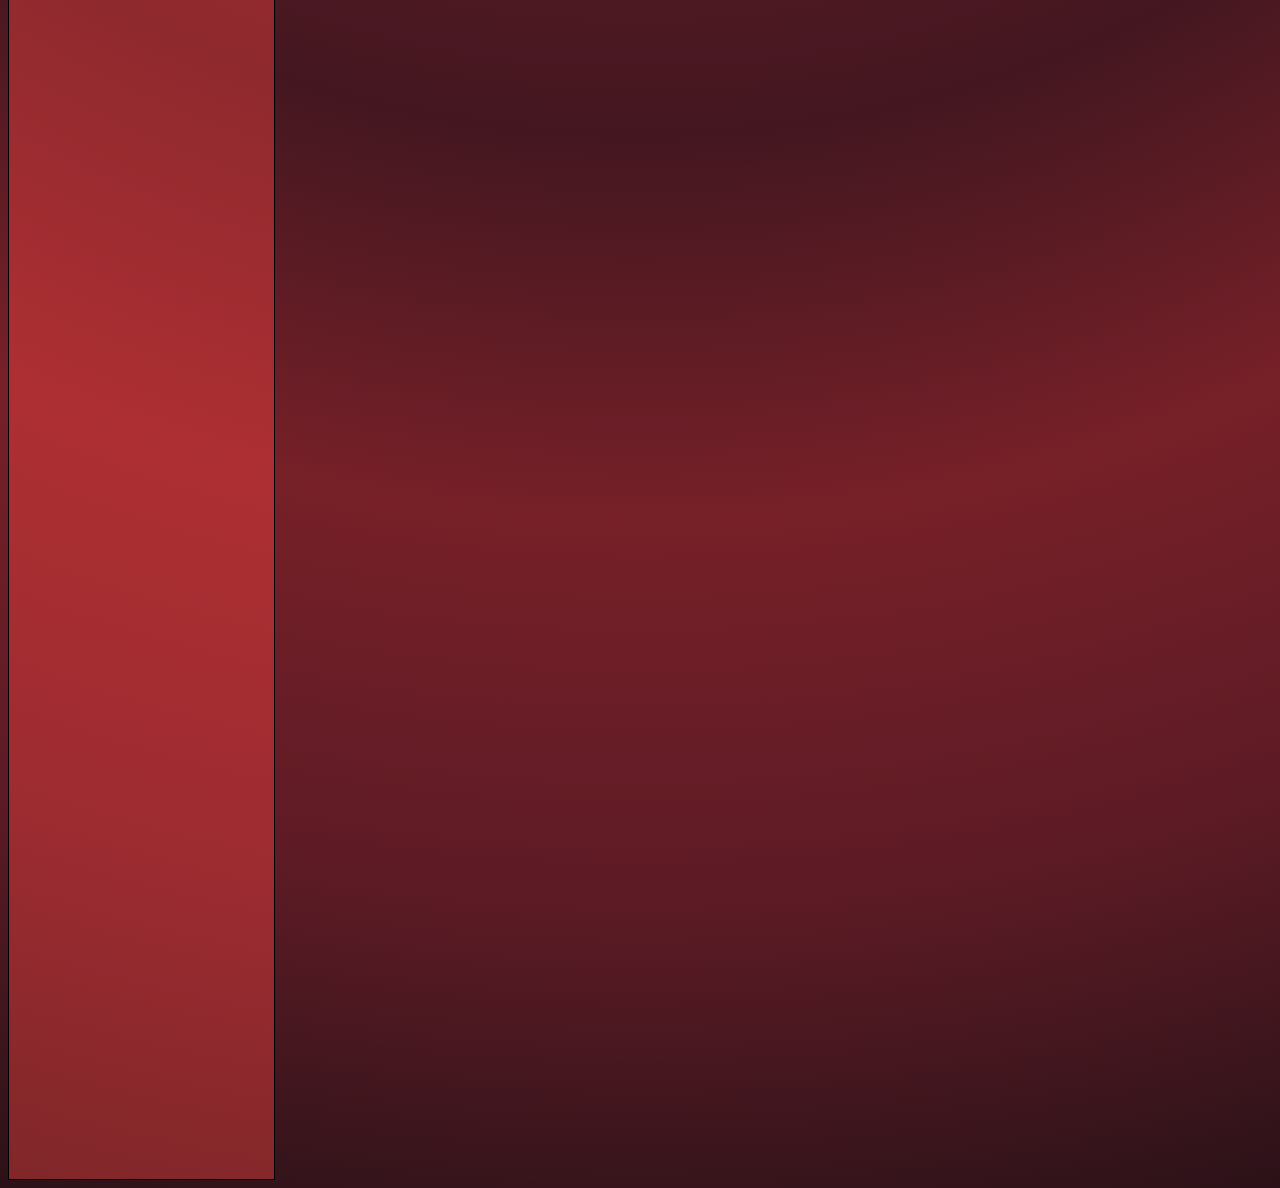
==== commit 3d7c2557: "Add files via upload" ====
--- a/advance.html
+++ b/advance.html
@@ -31,7 +31,7 @@
 		<div class="title">
 			<center>
 				<h1>IMPERIAL ADVANCEMENTS</h1>
-				<marquee direction="up"><h3 style="color:white">(THEY'VE HELPED US MORE THAN YOU THINK)</h3></marquee>
+				<marquee direction="up"><h3>(THEY'VE HELPED US MORE THAN YOU THINK)</h3></marquee>
 			</center>
 		</div>
 		<div class="titlebody">
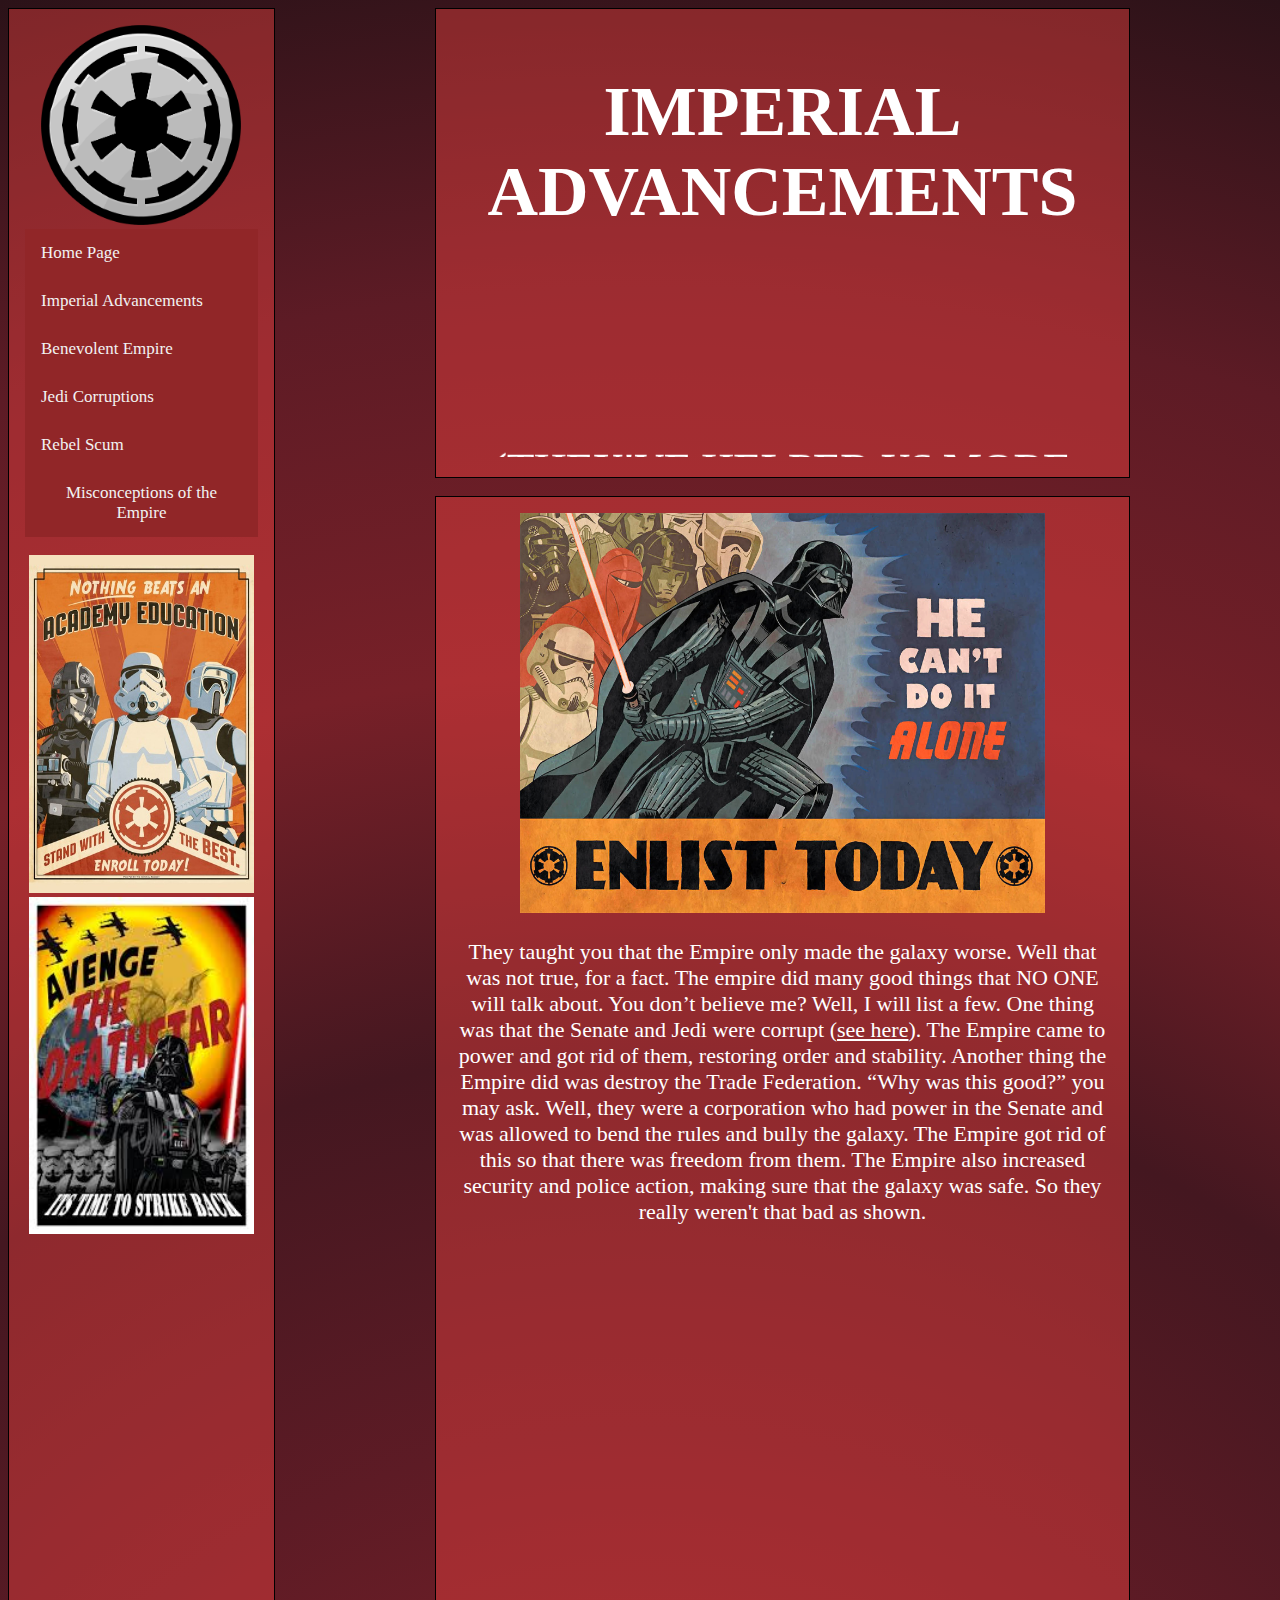
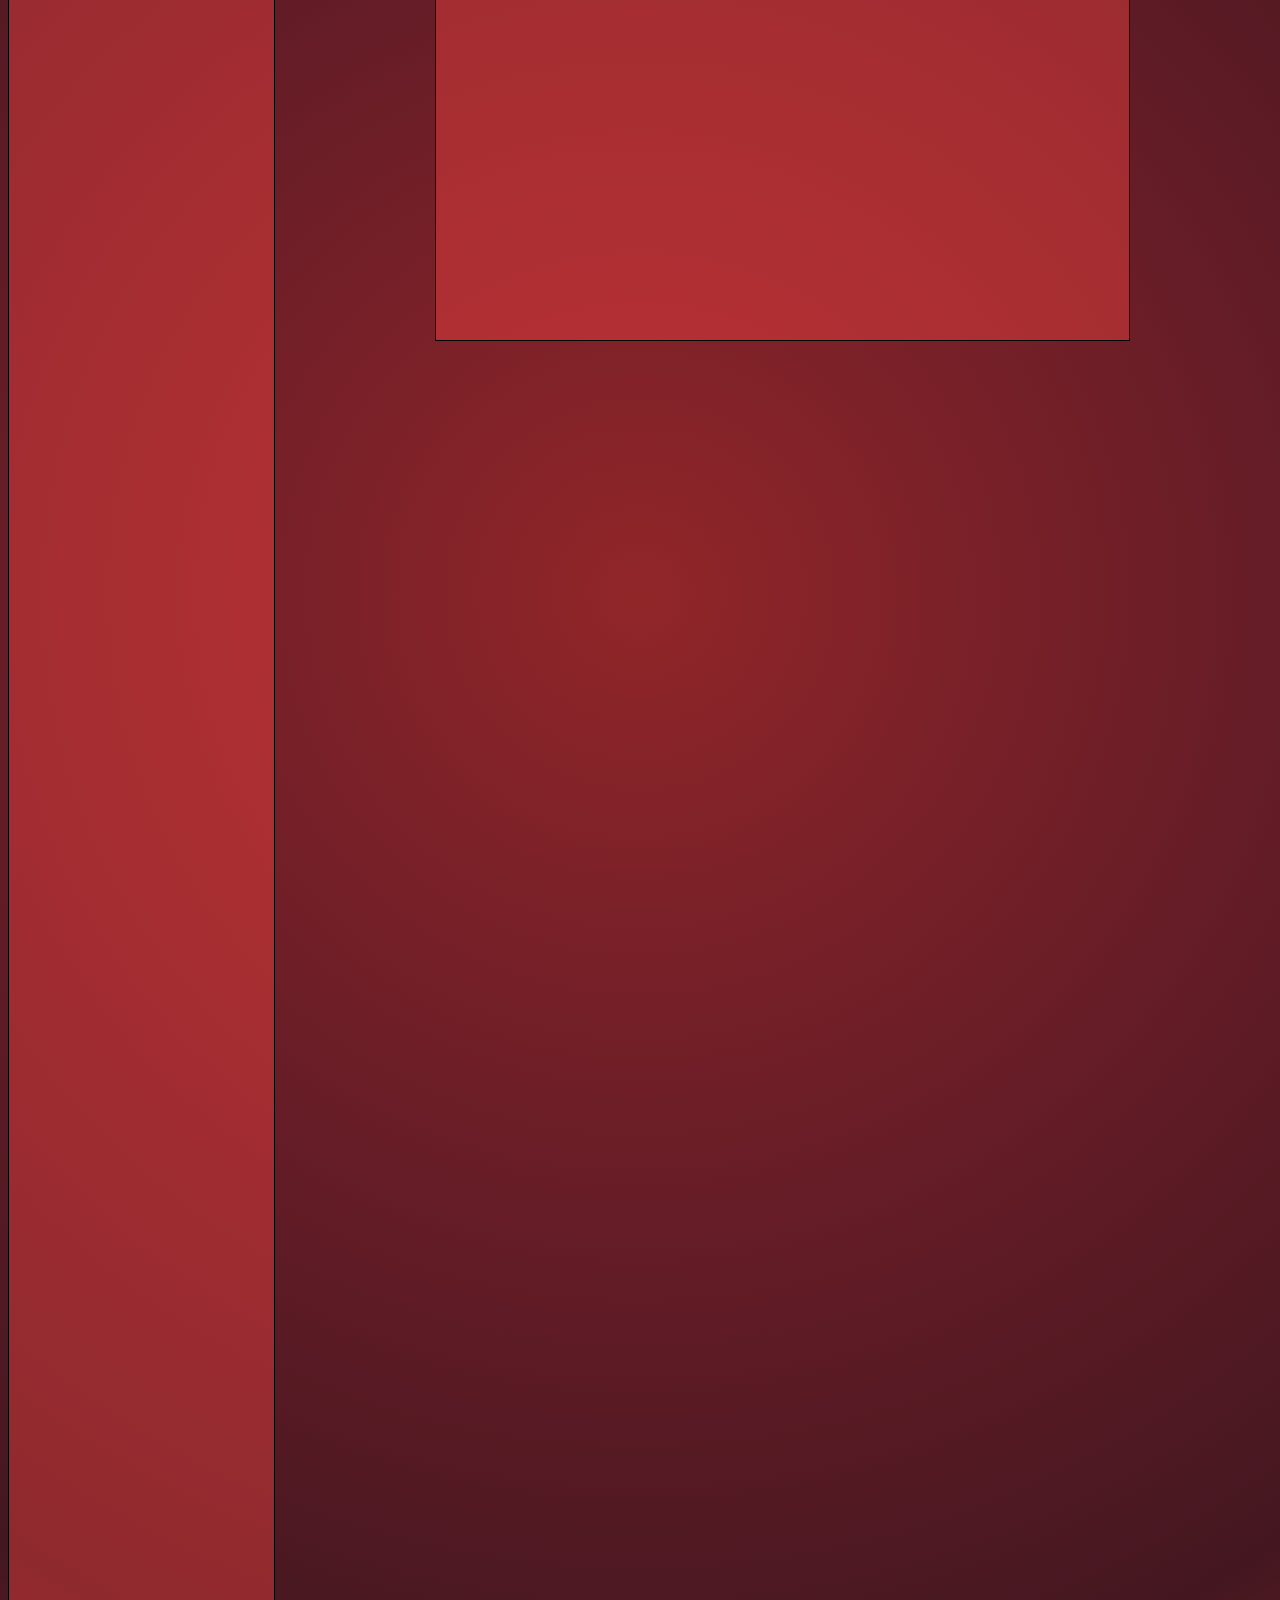
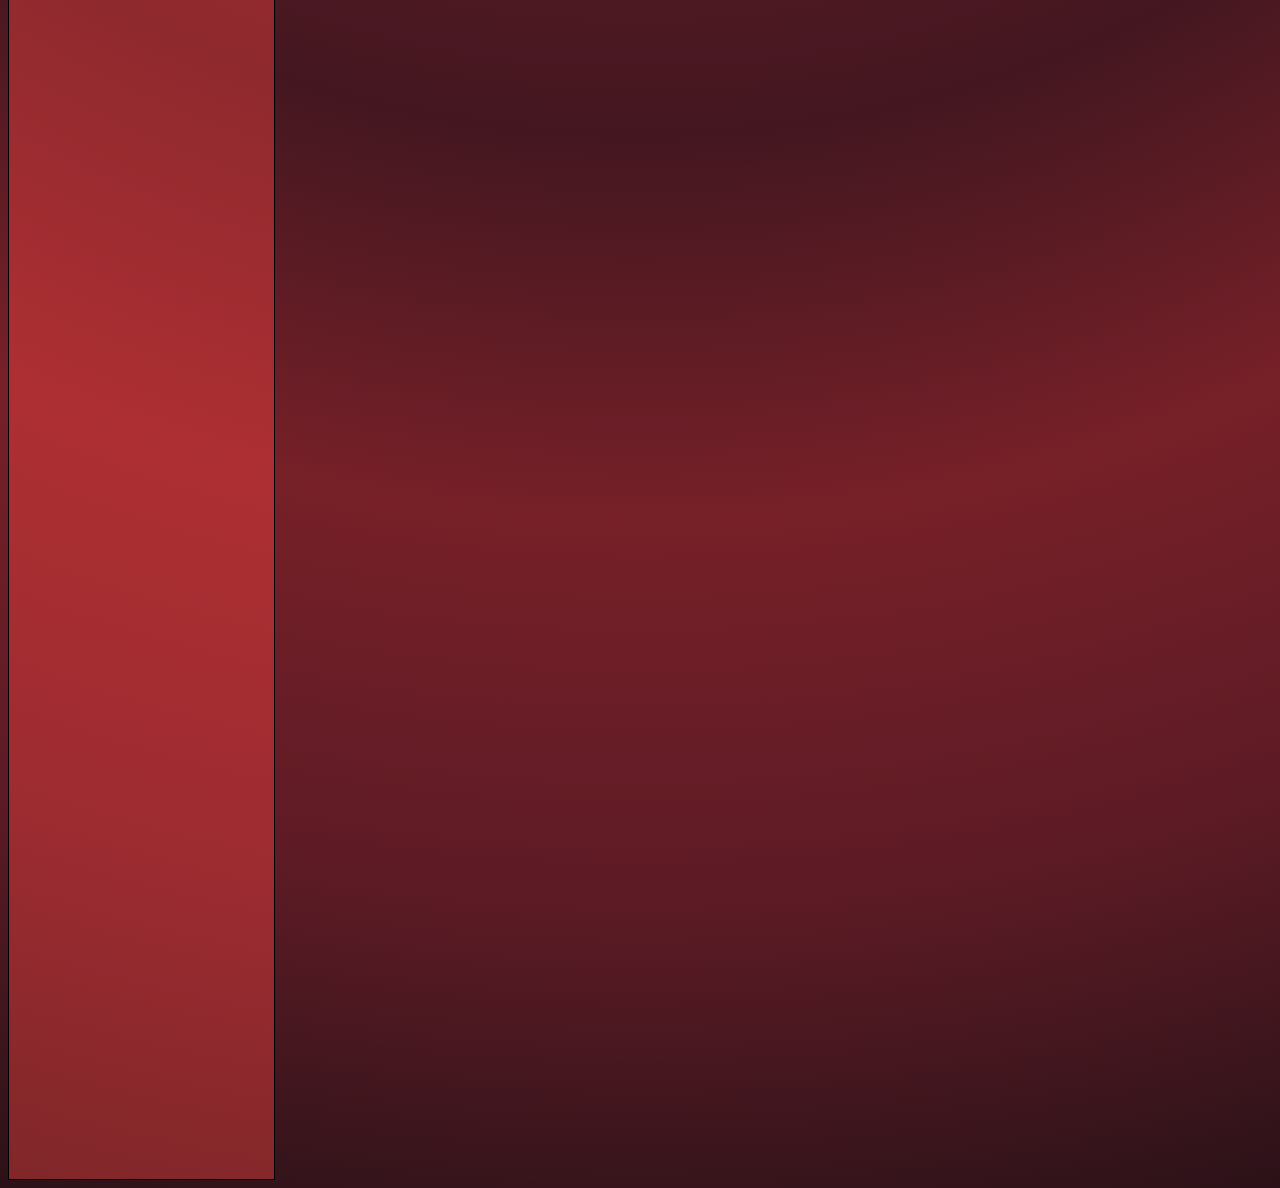
==== commit 8602e400: "Add files via upload" ====
--- a/advance.html
+++ b/advance.html
@@ -44,7 +44,7 @@
 			You don’t believe me? Well, I will list a few. One thing was that the Senate and Jedi were corrupt (<a class="cursor" href="corrupt.html">see here</a>). 
 			The Empire came to power and got rid of them, restoring order and stability. Another thing the Empire did was destroy the Trade Federation. 
 			“Why was this good?” you may ask. Well, they were a corporation who had power in the Senate and was allowed to bend the rules and bully the galaxy. 
-			The Empire got rid of this so that there was freedom from them. The Empire also increased security and police action, making sure that the galaxy was safe.</p>
+			The Empire got rid of this so that there was freedom from them. The Empire also increased security and police action, making sure that the galaxy was safe. So they really weren't that bad as shown.</p>
 		</center>
 		</div>
 	</body>
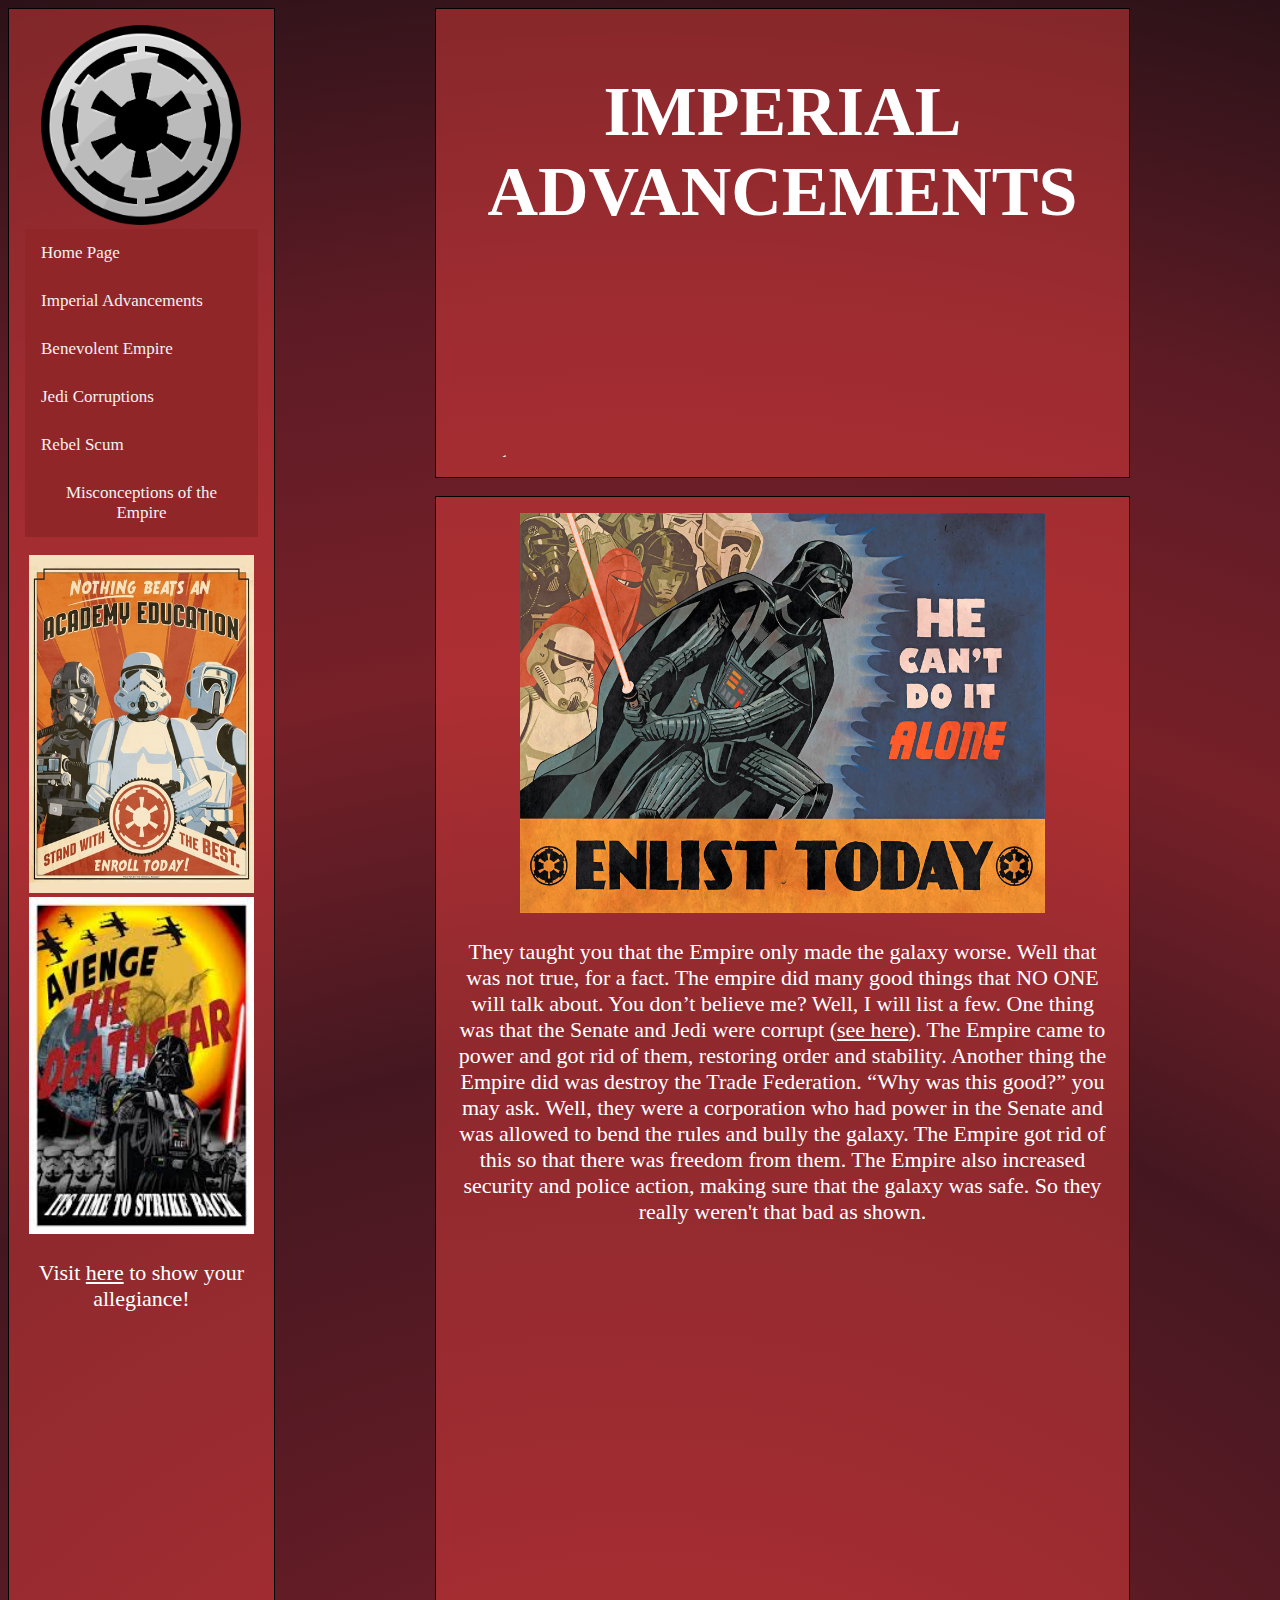
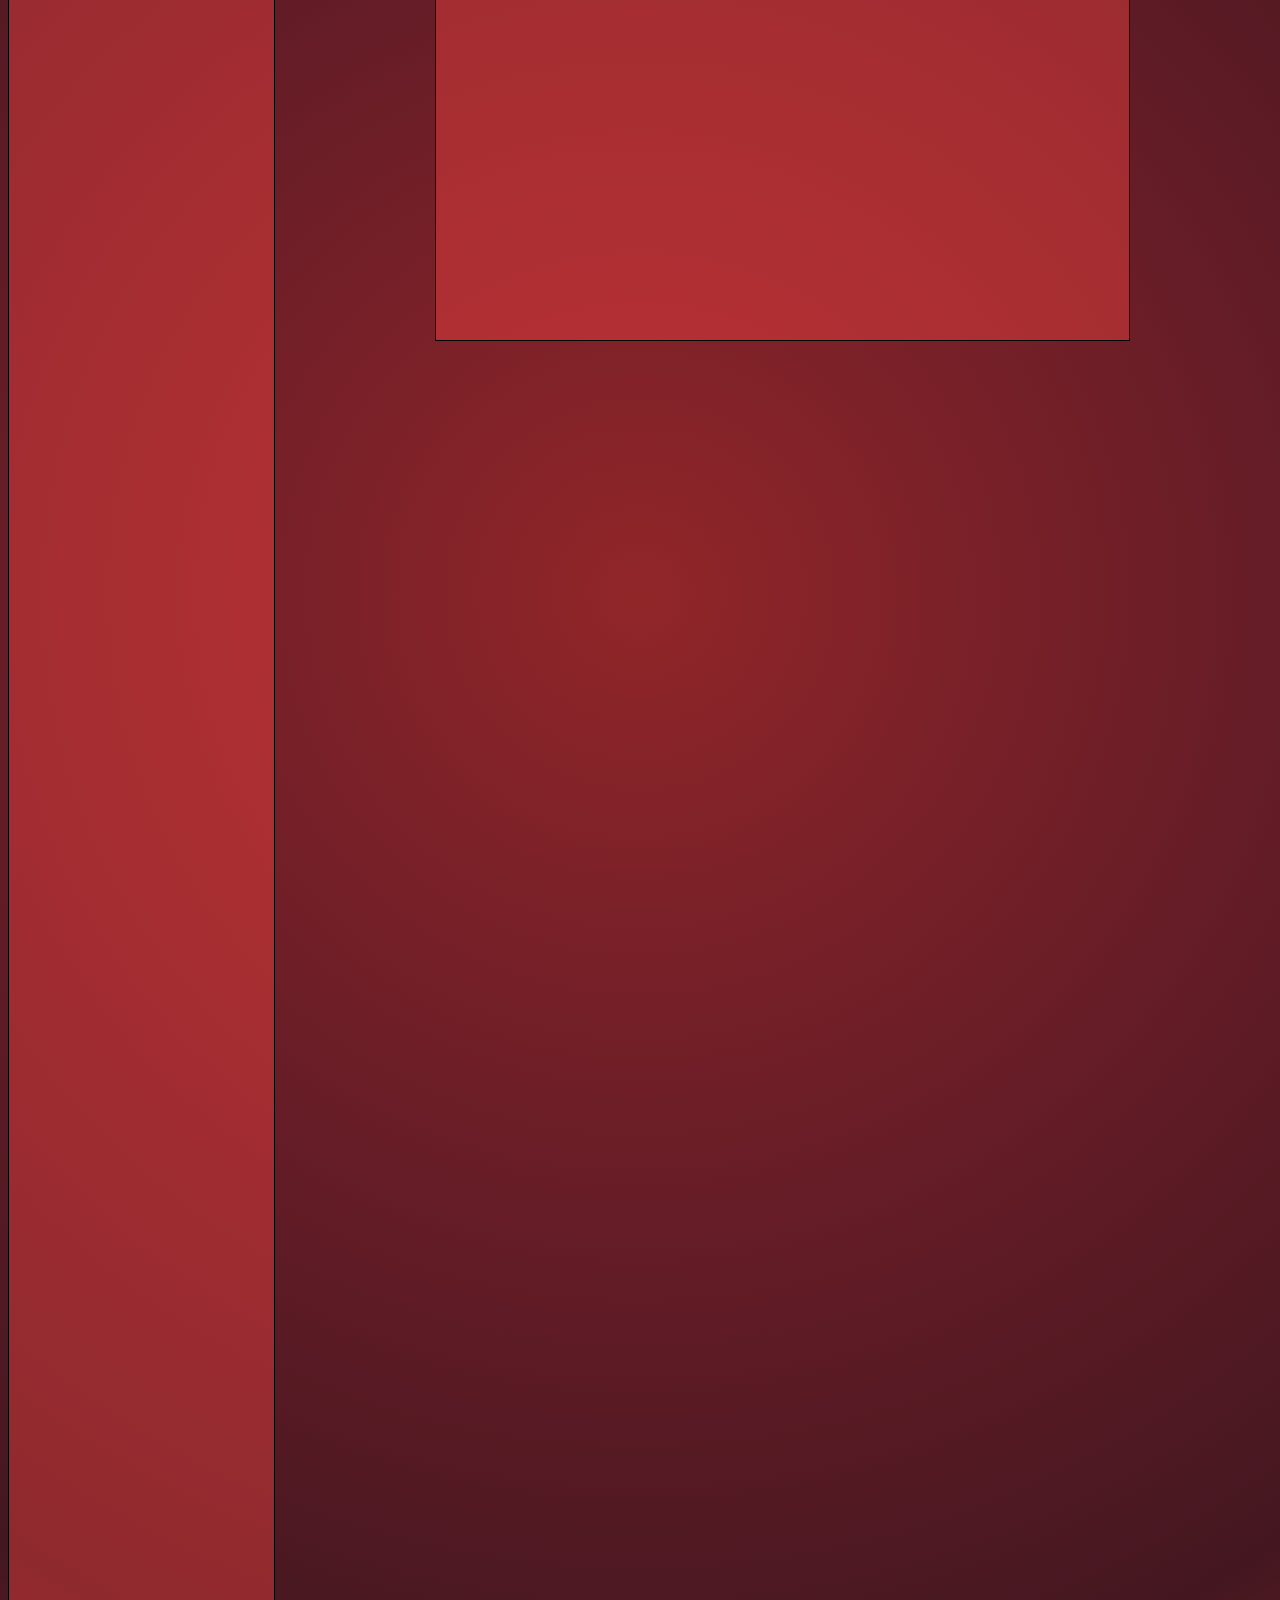
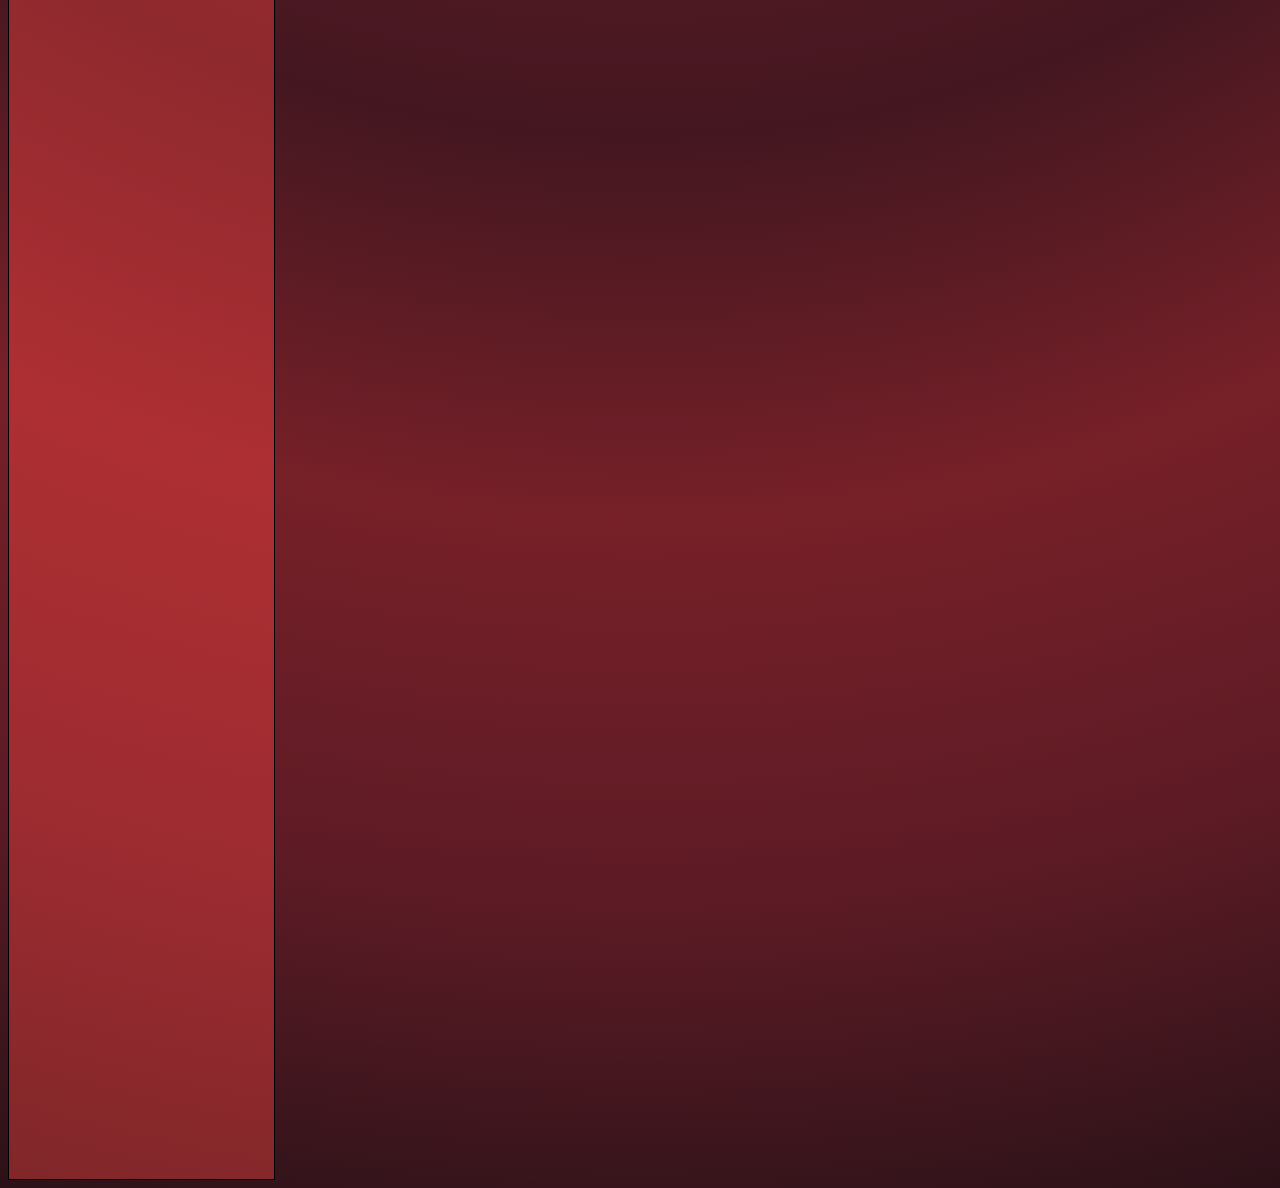
==== commit cb1bd231: "Add files via upload" ====
--- a/advance.html
+++ b/advance.html
@@ -26,6 +26,9 @@
 				<br>
 				<img src="Images/education.jpg"  height="337.5" width="225">
 				<img src="Images/avenge.jpg"  height="337.5" width="225">
+			<p>Visit 
+			<a class="cursor" target="_blank" href="https://www.reddit.com/r/EmpireDidNothingWrong/">here</a> 
+			to show your allegiance!</p>
 			</center>
 		</div>
 		<div class="title">
--- a/stylesheet.css
+++ b/stylesheet.css
@@ -122,3 +122,27 @@
     background-color: #2b1218;
     color: white;
 }
+
+.daramola1title {
+	background-color: rgba(255,71,68,0.4);
+	padding: 1em;
+	grid-column: 3/8;
+	grid-row: 1/2;
+	border: 1px black solid;
+}
+ 
+.daramola1int {
+	background-color: rgba(255,71,68,0.4);
+	padding: 1em;
+	grid-column: 3/8;
+	grid-row: 2/6;
+	border: 1px black solid;
+}  
+
+.daramola1map {
+	background-color: rgba(255,71,68,0.4);
+	padding: 1em;
+	grid-column: 3/8;
+	grid-row: 6/8;
+	border: 1px black solid;
+}  